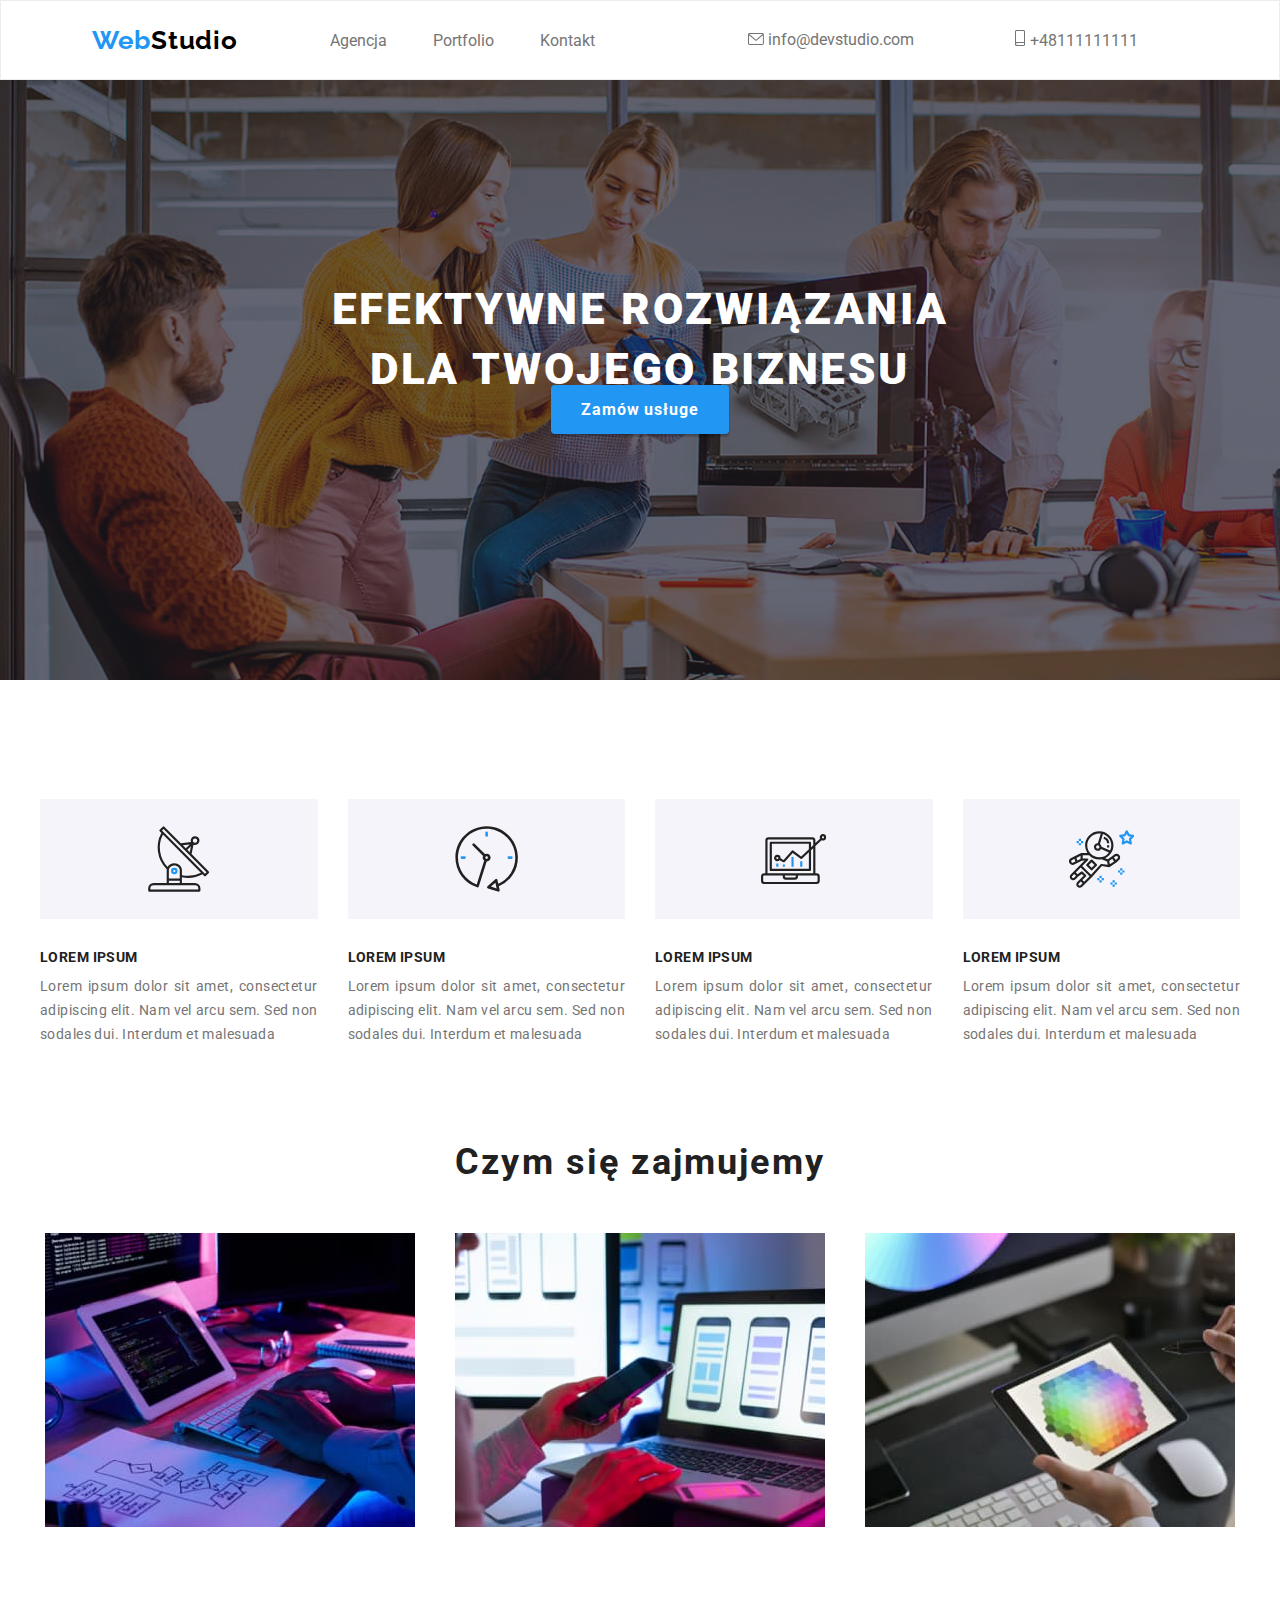
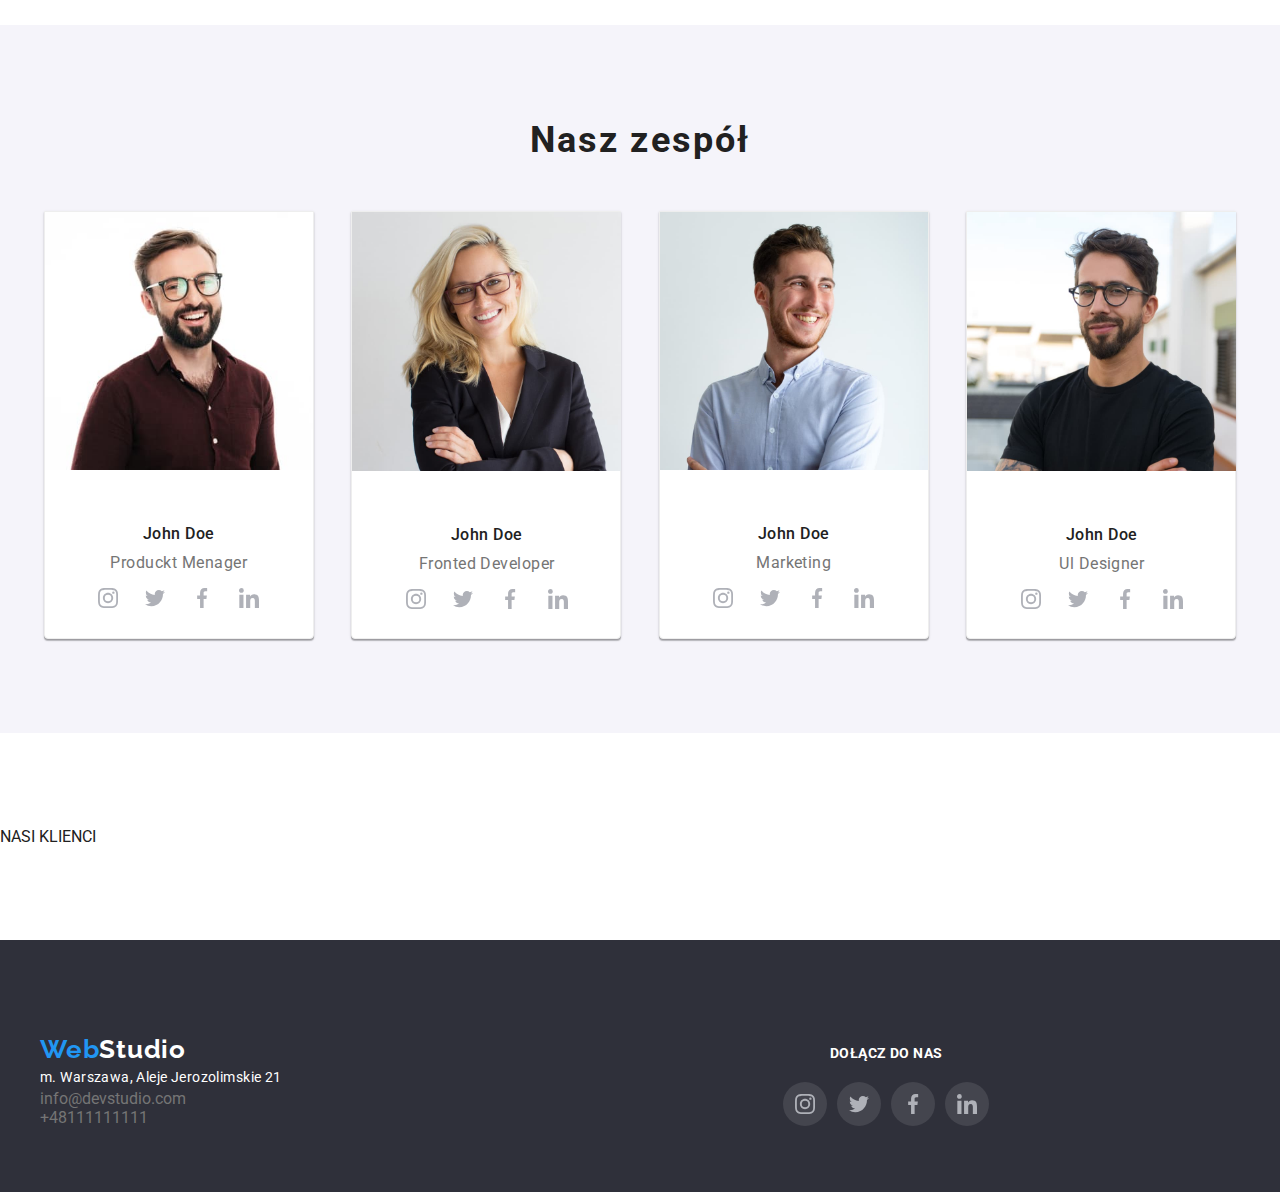
==== index.html @ 0ef8ed98 "change" ====
<!DOCTYPE html>
<html lang="en">
  <head>
    <meta charset="UTF-8" />
    <meta http-equiv="X-UA-Compatible" content="IE=edge" />
    <meta name="viewport" content="width=device-width, initial-scale=1.0" />
    <title>ćwiczenie 1</title>
    <link rel="preconnect" href="https://fonts.googleapis.com" />
    <link rel="preconnect" href="https://fonts.gstatic.com" crossorigin />
    <link
      href="https://fonts.googleapis.com/css2?family=Raleway:wght@700&family=Roboto:ital,wght@0,400;0,500;0,900;1,700&display=swap"
      rel="stylesheet"
    />
    <link
      rel="stylesheet"
      href="https://cdnjs.cloudflare.com/ajax/libs/modern-normalize/1.1.0/modern-normalize.min.css"
      integrity="sha512-wpPYUAdjBVSE4KJnH1VR1HeZfpl1ub8YT/NKx4PuQ5NmX2tKuGu6U/JRp5y+Y8XG2tV+wKQpNHVUX03MfMFn9Q=="
      crossorigin="anonymous"
      referrerpolicy="no-referrer"
    />
    <link rel="stylesheet" type="text/css" href="./css/styles.css" />
  </head>

  <body>
    <div class="page-header-line">
      <header class="header container">
        <div class="aligin-items-center">
          <a class="Webstudio" href="./index.html"
            ><span class="blue">Web</span><span class="black">Studio</span></a
          >

          <nav class="navbar">
            <ul class="navbar__items">
              <li class="navbar__item list-element">
                <a class="link" href="./index.html">Agencja</a>
              </li>

              <li class="navbar__item list-element">
                <a class="link" href="./portfolio.html">Portfolio</a>
              </li>

              <li class="navbar__item list-element">
                <a class="link" href="./index.html">Kontakt</a>
              </li>
            </ul>
          </nav>
        </div>
        <ul class="contacts">
          <li class="contact__item list-element">
            <a class="link" href="mailto:info@devstudio"
              ><svg width="16" height="12" fill="#757575">
                <use href="images/icons.svg#icon-envelope"></use>
              </svg>
              info@devstudio.com</a
            >
          </li>
          <li class="contact__item list-element">
            <a class="link" href="tel:+48111111111"
              ><svg width="12" height="16" fill="#757575" top="33">
                <use href="images/icons.svg#icon-smartphone"></use>
              </svg>
              +48111111111</a
            >
          </li>
        </ul>
      </header>
    </div>
    <main>
      <section class="section-baner">
        <div class="container">
          <h1 class="effective">
            EFEKTYWNE ROZWIĄZANIA <br />DLA TWOJEGO BIZNESU
          </h1>
          <buttton class="button" type="button">Zamów usługe</buttton>
        </div>
      </section>

      <section class="section-lorem">
        <div class="container">
          <ul class="menu">
            <li class="item list-element">
              <div class="box-icon-lorem">
                <svg class="box-icon-lorem" width="65.32" height="70">
                  <use href="images/icons.svg#icon-antenna"></use>
                </svg>
              </div>
              <div class="box-text-lorem-title">
                <h3 class="title-four">LOREM IPSUM</h3>
              </div>
              <div class="box-text-lorem">
                <p class="title-five">
                  Lorem ipsum dolor sit amet, consectetur adipiscing elit. Nam
                  vel arcu sem. Sed non sodales dui. Interdum et malesuada
                </p>
              </div>
            </li>

            <li class="item list-element">
              <div class="box-icon-lorem">
                <svg class="box-icon-lorem" width="65.32" height="70">
                  <use href="images/icons.svg#icon-clock"></use>
                </svg>
              </div>
              <div class="box-text-lorem-title">
                <h3 class="title-four">LOREM IPSUM</h3>
              </div>
              <div class="box-text-lorem">
                <p class="title-five">
                  Lorem ipsum dolor sit amet, consectetur adipiscing elit. Nam
                  vel arcu sem. Sed non sodales dui. Interdum et malesuada
                </p>
              </div>
            </li>

            <li class="item list-element">
              <div class="box-icon-lorem">
                <svg class="box-icon-lorem" width="65.32" height="70">
                  <use href="images/icons.svg#icon-diagram"></use>
                </svg>
              </div>
              <div class="box-text-lorem-title">
                <h3 class="title-four">LOREM IPSUM</h3>
              </div>
              <div class="box-text-lorem">
                <p class="title-five">
                  Lorem ipsum dolor sit amet, consectetur adipiscing elit. Nam
                  vel arcu sem. Sed non sodales dui. Interdum et malesuada
                </p>
              </div>
            </li>

            <li class="item list-element">
              <div class="box-icon-lorem">
                <svg class="box-icon-lorem" width="65.32" height="70">
                  <use href="images/icons.svg#icon-astronaut"></use>
                </svg>
              </div>
              <div class="box-text-lorem-title">
                <h3 class="title-four">LOREM IPSUM</h3>
              </div>
              <div class="box-text-lorem">
                <p class="title-five">
                  Lorem ipsum dolor sit amet, consectetur adipiscing elit. Nam
                  vel arcu sem. Sed non sodales dui. Interdum et malesuada
                </p>
              </div>
            </li>
          </ul>
        </div>
      </section>
      <div class="container">
        <section class="section">
          <h2 class="title-one"><a class="center">Czym się zajmujemy</a></h2>
          <ul class="menu">
            <div>
              <li class="item list-element">
                <img
                  alt="this picture contains a man working on computer"
                  width="370"
                  heigh="294"
                  src="images/photo7.jpg"
                />
              </li>
            </div>

            <div>
              <li class="item list-element">
                <img
                  alt="Working on computer and call"
                  width="370"
                  heigh="294"
                  src="images/photo1.jpg"
                />
              </li>
            </div>

            <div>
              <li class="item list-element">
                <img
                  alt="Working on computer 2"
                  width="370"
                  heigh="294"
                  src="images/photo2.jpg"
                />
              </li>
            </div>
          </ul>
        </section>
      </div>

      <div class="section-team">
        <div class="container">
          <h2 class="title-one">Nasz zespół</h2>

          <ul class="menu">
            <div class="box-team">
              <li class="list-element">
                <img
                  alt="John Dee"
                  width="268"
                  heigh="260"
                  src="images/photo3.jpg"
                />
                <div class="text-padding">
                  <p class="title-six">John Doe</p>
                  <p class="title-seven">Produckt Menager</p>
                </div>

                <div class="icons-social-media-our-tem">
                  <svg width="20" height="20">
                    <use href="images/icons.svg#icon-instagram"></use>
                  </svg>
                  <svg width="20" height="20">
                    <use href="images/icons.svg#icon-twitter"></use>
                  </svg>
                  <svg width="20" height="20">
                    <use href="images/icons.svg#icon-facebook"></use>
                  </svg>
                  <svg width="20" height="20">
                    <use href="images/icons.svg#icon-in"></use>
                  </svg>
                </div>
              </li>
            </div>

            <div class="box-team">
              <li class="list-element">
                <img
                  alt="John Dee 2"
                  width="269"
                  heigh="260"
                  src="images/photo4.jpg"
                />
                <div class="text-padding">
                  <p class="title-six">John Doe</p>
                  <p class="title-seven">Fronted Developer</p>
                </div>
                <div class="icons-social-media-our-tem">
                  <svg width="20" height="20">
                    <use href="images/icons.svg#icon-instagram"></use>
                  </svg>
                  <svg width="20" height="20">
                    <use href="images/icons.svg#icon-twitter"></use>
                  </svg>
                  <svg width="20" height="20">
                    <use href="images/icons.svg#icon-facebook"></use>
                  </svg>
                  <svg width="20" height="20">
                    <use href="images/icons.svg#icon-in"></use>
                  </svg>
                </div>
              </li>
            </div>
            <div class="box-team">
              <li class="list-element">
                <img
                  alt="John Dee 3"
                  width="268"
                  heigh="260"
                  src="images/photo5.jpg"
                />
                <div class="text-padding">
                  <p class="title-six">John Doe</p>
                  <p class="title-seven">Marketing</p>
                </div>
                <div class="icons-social-media-our-tem">
                  <svg width="20" height="20">
                    <use href="images/icons.svg#icon-instagram"></use>
                  </svg>
                  <svg width="20" height="20">
                    <use href="images/icons.svg#icon-twitter"></use>
                  </svg>
                  <svg width="20" height="20">
                    <use href="images/icons.svg#icon-facebook"></use>
                  </svg>
                  <svg width="20" height="20">
                    <use href="images/icons.svg#icon-in"></use>
                  </svg>
                </div>
              </li>
            </div>
            <div class="box-team">
              <li class="list-element">
                <img
                  alt="John Dee 4"
                  width="269"
                  heigh="260"
                  src="images/photo6.jpg"
                />
                <div class="text-padding">
                  <p class="title-six">John Doe</p>
                  <p class="title-seven">Ul Designer</p>
                </div>
                <div class="icons-social-media-our-tem">
                  <svg width="20" height="20">
                    <use href="images/icons.svg#icon-instagram"></use>
                  </svg>
                  <svg width="20" height="20">
                    <use href="images/icons.svg#icon-twitter"></use>
                  </svg>
                  <svg width="20" height="20">
                    <use href="images/icons.svg#icon-facebook"></use>
                  </svg>
                  <svg width="20" height="20">
                    <use href="images/icons.svg#icon-in"></use>
                  </svg>
                </div>
              </li>
            </div>
          </ul>
        </div>
      </div>

      <section class="section-costumers">
        <p>NASI KLIENCI</p>
      </section>
    </main>
    <div class="foter">
      <div class="container">
        <footer class="flexbox-footer">
          <div class="footer-part-one">
            <ul class="footer-contact">
              <li class="list-element">
                <a class="Webstudio" class="link" href="./index.html"
                  ><span class="blue">Web</span
                  ><span class="white">Studio</span></a
                >
              </li>
              <li class="list-element">
                <address class="adress-text">
                  m. Warszawa, Aleje Jerozolimskie 21
                </address>
              </li>

              <li class="list-element">
                <a class="link" href="mailto:info@devstudio"
                  >info@devstudio.com</a
                >
              </li>

              <li class="list-element">
                <a class="link" href="tel:+48111111111">+48111111111</a>
              </li>
            </ul>
          </div>

          <div class="footer-part-two">
            <p class="title-four white">DOŁĄCZ DO NAS</p>

            <ul class="icon-items">
              <li class="icon-items">
                <a class="icon-bacground"
                  ><svg width="20" height="20">
                    <use href="./images/icons.svg#icon-instagram"></use>
                  </svg>
                </a>
              </li>

              <li class="icon-items">
                <a class="icon-bacground"
                  ><svg width="20" height="20">
                    <use href="./images/icons.svg#icon-twitter"></use>
                  </svg>
                </a>
              </li>

              <li class="icon-items">
                <a class="icon-bacground icon"
                  ><svg width="20" height="20">
                    <use href="./images/icons.svg#icon-facebook"></use>
                  </svg>
                </a>
              </li>

              <li class="icon-items">
                <a class="icon-bacground"
                  ><svg width="20" height="20" fill="#FFFFFF">
                    <use href="./images/icons.svg#icon-in"></use>
                  </svg>
                </a>
              </li>
            </ul>
          </div>
        </footer>
      </div>
    </div>
  </body>
</html>
---- css/styles.css ----
* {
  margin: 0;
  padding: 0;
  box-sizing: border-box;
}

body {
  font-family: "Roboto", sans-serif;
  color: #212121;
}

.header {
  display: flex;
  justify-content: space-between;
  align-items: center;
  max-height: 100%;
  max-width: 100%;
  margin: 24px auto;
}

.title-one {
  font-family: Roboto;
  font-size: 36px;
  font-weight: 700;
  line-height: 1, 17;
  letter-spacing: 0.06em;
  text-align: center;
  padding-bottom: 50px;
}
.title-two {
  font-family: Roboto;
  font-size: 16px;
  line-height: 1, 87;
  letter-spacing: 0.03em;
  text-align: left;
  color: #757575;
  margin-left: 24px;
  margin-bottom: 20px;
  margin-top: 4px;
}

.title-four {
  font-family: Roboto;
  font-size: 14px;
  font-weight: 700;
  line-height: 1.17;
  letter-spacing: 0.03em;
  text-align: left;
  display: flex;
}
.title-five {
  font-family: Roboto;
  font-size: 14px;
  font-weight: 400;
  line-height: 1.71;
  letter-spacing: 0.03em;
  text-align: justify;
  color: #757575;
}
.title-six {
  font-family: Roboto;
  font-size: 16px;
  font-weight: 500;
  line-height: 1, 17;
  letter-spacing: 0.03em;
  text-align: center;
  margin-top: 30px;
  margin-bottom: 10px;
}
.title-seven {
  font-family: Roboto;
  font-size: 16px;
  font-weight: 400;
  line-height: 1, 17;
  letter-spacing: 0.03em;
  text-align: center;
  color: #757575;
}

.title-box-portfolio {
  font-family: Roboto;
  font-size: 18px;
  font-weight: 700;
  line-height: 2;
  letter-spacing: 0.06em;
  margin-left: 24px;
  margin-top: 20px;
  color: #212121;
}

.blue {
  color: #2196f3;
}
.black {
  color: #000000;
}

.white {
  color: #ffffff;
}

.link:visited {
  color: #212121;
}
.link:focus,
.link:hover {
  color: #2196f3;
  text-decoration: none;
}

.link {
  text-decoration: none;
  color: #757575;
}

.contact__item .link {
  margin: 0 50px;
}

.button {
  margin: auto;
  background: #2196f3;
  box-shadow: 0px 3px 1px rgba(0, 0, 0, 0.1), 0px 1px 2px rgba(0, 0, 0, 0.08),
    0px 2px 2px rgba(0, 0, 0, 0.12);
  border-radius: 4px;
  font-weight: 700;
  font-size: 16px;
  letter-spacing: 0.06em;
  color: #ffffff;
  cursor: pointer;
  padding: 15px 30px;
  border-style: none;
  text-align: center;
}

.button-two {
  margin: 0 auto;
  background: #f5f4fa;
  border-radius: 4px;
  font-weight: 700;
  font-size: 16px;
  letter-spacing: 0.06em;
  color: #212121;
  cursor: pointer;
  padding: 15px 30px;
  border-style: none;
}
.button-two:hover {
  background-color: #2196f3;
  color: #ffffff;
}

.effective {
  font-family: "Roboto";
  font-style: normal;
  font-weight: 900;
  font-size: 44px;
  line-height: 1.36;
  letter-spacing: 0.06em;
  color: #ffffff;
}

.Webstudio {
  position: static;
  width: 145px;
  height: 31px;
  left: 215px;
  top: 24px;

  font-family: "Raleway";
  font-style: normal;
  font-weight: 700;
  font-size: 26px;
  line-height: 31px;

  text-decoration: none;

  letter-spacing: 0.03em;
}
.container {
  width: 1200px;
  margin: 0 auto;
}

.container-buttons-portfolio {
  width: 1200px;
  margin-top: 100px;
  margin-bottom: 56px;
}
.box {
  box-sizing: border-box;
  width: 370px;
  height: 404px;
  background: #ffffff;
  border: 1px solid #eeeeee;
}

.orderly {
  display: flex;
  justify-content: center;
  flex-wrap: wrap;
  gap: 30px;
}

.box:nth-of-type(3n + 1) {
  margin-left: 30px;
  margin-inline: auto;
}

.box:nth-of-type(3n) {
  margin-right: auto;
}

.box:nth-last-of-type(-n + 3) {
  margin-bottom: auto;
}

.section-baner {
  max-width: 1600px;
  height: 600px;
  margin: 0 auto;
  padding-top: 200px;
  padding-bottom: 94px;
  background: linear-gradient(#2f303a66, #2f303a66),
    url("../images/background-banner.png");
  text-align: center;
}

.section {
  max-width: 1600px;
  margin: 0 auto;
  padding-top: 0px;
  padding-bottom: 94px;
}

.section-lorem {
  max-width: 1200px;
  margin-bottom: 94px;
  margin-top: 94px;
}

* {
  box-sizing: border-box;
  margin: 0;
  padding: 0;
}

.flex-parent {
  display: flex;
  margin: 0 auto;
}

.flex-item {
  padding: 30px;
}

* {
  box-sizing: border-box;
  margin: 0 auto;
  padding: 0;
}
.page-header-line {
  border: 1px solid #ececec;
  height: 80px;
  display: flex;
}

.menu {
  gap: 30px;
  display: flex;
  justify-content: space-evenly;
}

.navbar__links {
  display: flex;
  justify-content: center;
  align-items: center;
}

.navbar__items {
  display: flex;
  margin-left: 93px;
}

.navbar__item:not(:first-child) {
  margin-left: 46px;
}

.menu-portfolio {
  display: flex;
  justify-content: center;
  margin: auto;
  gap: 10px;
  max-width: 700px;
}

.list-element {
  list-style: none;
}

.banner {
  max-width: 1600px;
  background: #2f303a;
  padding-top: 200px;
  padding-bottom: 200px;
  text-align: center;
}

.banner-shadow {
  background-color: #2f303a 40%;
}
.section-team {
  max-width: 1600px;
  margin: 0 auto;
  background: #f5f4fa;
  padding-top: 94px;
  padding-bottom: 94px;
}

.section-costumers {
  max-width: 1600px;
  margin: 0 auto;
  background: white;
  padding-top: 94px;
  padding-bottom: 94px;
}

.box-team {
  box-sizing: border-box;
  position: none;
  width: 270px;
  height: 428px;
  margin-left: 215px;
  margin-top: 186px;
  background: #ffffff;
  border: 1px solid #eeeeee;
  display: inline-flex;
  margin: 0 auto;

  border-bottom-right-radius: 4px;
  border-bottom-left-radius: 4px;
  box-shadow: 0px 1px 3px rgb(0 0 0 / 12%), 0px 1px 1px rgb(0 0 0 / 14%),
    0px 2px 1px rgb(0 0 0 / 20%);
}
.foter {
  max-width: 1600px;
  height: 252px;
  background: #2f303a;
  padding-top: 94px;
  padding-bottom: 94px;
  margin-top: 0 auto;
}

.foter-portfolio {
  max-width: 1600px;
  height: 252px;
  background: #2f303a;
  padding-top: 94px;
  padding-bottom: 94px;
  margin-top: 80px;
}

.adress-text {
  top: 2208px;
  font-family: "Roboto";
  font-style: normal;
  font-weight: 400;
  font-size: 14px;
  line-height: 24px;

  letter-spacing: 0.03em;

  color: #ffffff;
}
.center {
  text-align: center;
}

.contacts {
  display: flex;
}

.aligin-items-center {
  display: flex;
  justify-content: center;
  align-items: center;
}

.text-padding {
  padding-top: 20px;
}

.text-position-one {
  display: flex;
  justify-content: center;
  align-items: center;
}
.contact__item .link {
  margin: 0 31, 5px;
}
.box-icon-lorem {
  background-color: #f5f4fa;
  margin-top: 25px;
  margin-bottom: 25px;
  display: flex;
}

.box-text-lorem-title {
  background-color: white;
  margin-top: 30px;
  border-radius: 4px;
}

.box-text-lorem {
  background-color: white;
  margin-top: 10px;
  border-radius: 4px;
}

.icons-social-media-our-tem {
  margin-top: 16px;
  margin-bottom: 30px;
  display: flex;
  margin-left: 40px;
  margin-right: 40px;
}

.flexbox-footer {
  display: flex;
  align-items: baseline;
}
.footer-part-two {
  display: flex;
  flex-direction: column;
}
.footer-part-one {
  display: flex;
  flex-direction: column;
  margin-left: 0px;
}

.icon-items {
  display: flex;
  justify-content: center;
  align-items: center;
  gap: 10px;
  padding-bottom: 30px;
  padding-top: 10px;
  fill: white;
}

.icon-bacground {
  background: #ffffff1a;
  border-radius: 50%;
  padding: 12px;
  align-items: center;
  justify-content: center;
  display: flex;
}

.icon-bacground:hover {
  background: #2196f3;
}
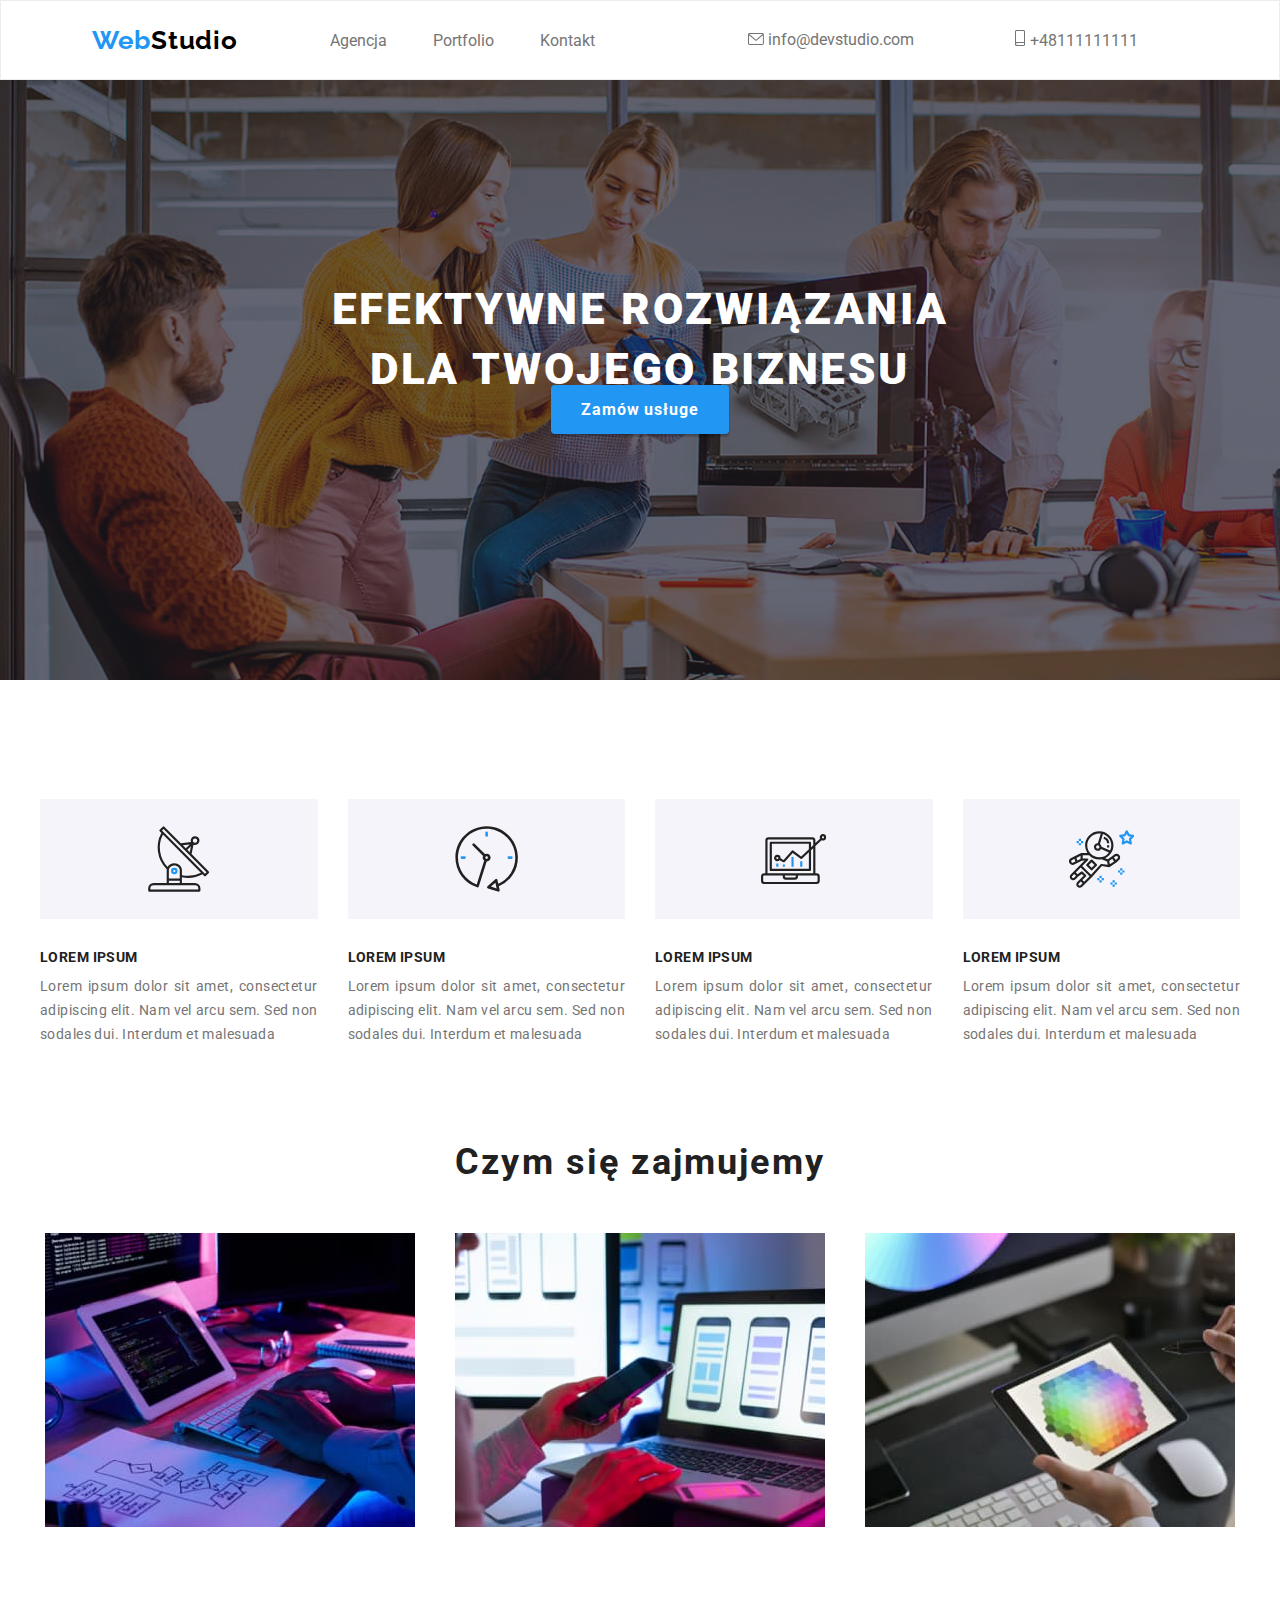
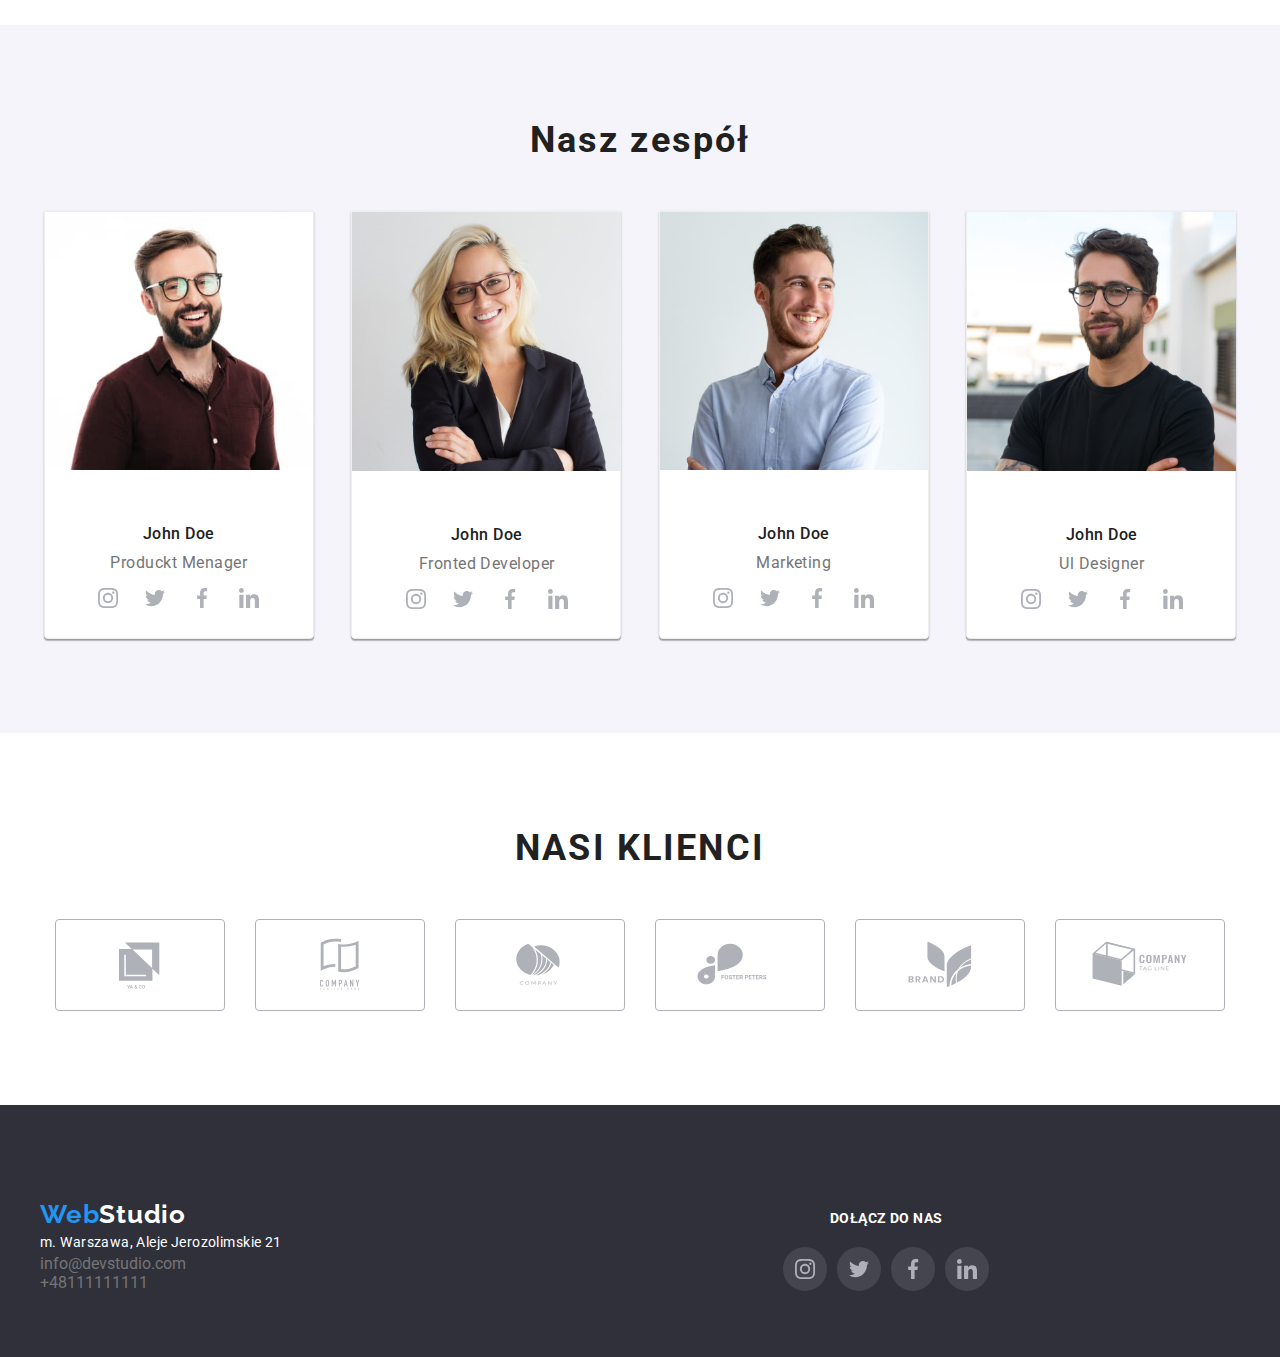
==== commit 4bea20d5: "Change" ====
--- a/index.html
+++ b/index.html
@@ -312,7 +312,29 @@
       </div>
 
       <section class="section-costumers">
-        <p>NASI KLIENCI</p>
+        <p class="title-one">NASI KLIENCI</p>
+        <div class="container">
+          <div class="icons-social-media-our-team">
+            <svg class="box-icon-costumers" width="170" height="92">
+              <use href="images/icons.svg#icon-client-one"></use>
+            </svg>
+            <svg class="box-icon-costumers" width="170" height="92">
+              <use href="images/icons.svg#icon-client-two"></use>
+            </svg>
+            <svg class="box-icon-costumers" width="170" height="92">
+              <use href="images/icons.svg#icon-client-three"></use>
+            </svg>
+            <svg class="box-icon-costumers" width="170" height="92">
+              <use href="images/icons.svg#icon-client-four"></use>
+            </svg>
+            <svg class="box-icon-costumers" width="170" height="92">
+              <use href="images/icons.svg#icon-client-five"></use>
+            </svg>
+            <svg class="box-icon-costumers" width="170" height="92">
+              <use href="images/icons.svg#icon-client-six"></use>
+            </svg>
+          </div>
+        </div>
       </section>
     </main>
     <div class="foter">
@@ -365,7 +387,7 @@
               </li>
 
               <li class="icon-items">
-                <a class="icon-bacground icon"
+                <a class="icon-bacground"
                   ><svg width="20" height="20">
                     <use href="./images/icons.svg#icon-facebook"></use>
                   </svg>
--- a/css/styles.css
+++ b/css/styles.css
@@ -336,7 +336,6 @@
   border: 1px solid #eeeeee;
   display: inline-flex;
   margin: 0 auto;
-
   border-bottom-right-radius: 4px;
   border-bottom-left-radius: 4px;
   box-shadow: 0px 1px 3px rgb(0 0 0 / 12%), 0px 1px 1px rgb(0 0 0 / 14%),
@@ -425,6 +424,10 @@
   margin-right: 40px;
 }
 
+.icons-social-media-our-team {
+  display: flex;
+}
+
 .flexbox-footer {
   display: flex;
   align-items: baseline;
@@ -461,3 +464,17 @@
 .icon-bacground:hover {
   background: #2196f3;
 }
+
+.box-icon-costumers {
+  box-sizing: border-box;
+  background: #ffffff;
+  border: 1px solid #afb1b8;
+  display: flex;
+  align-items: center;
+  justify-content: center;
+  padding: 15px;
+  border-bottom-right-radius: 4px;
+  border-bottom-left-radius: 4px;
+  border-top-right-radius: 4px;
+  border-top-left-radius: 4px;
+}
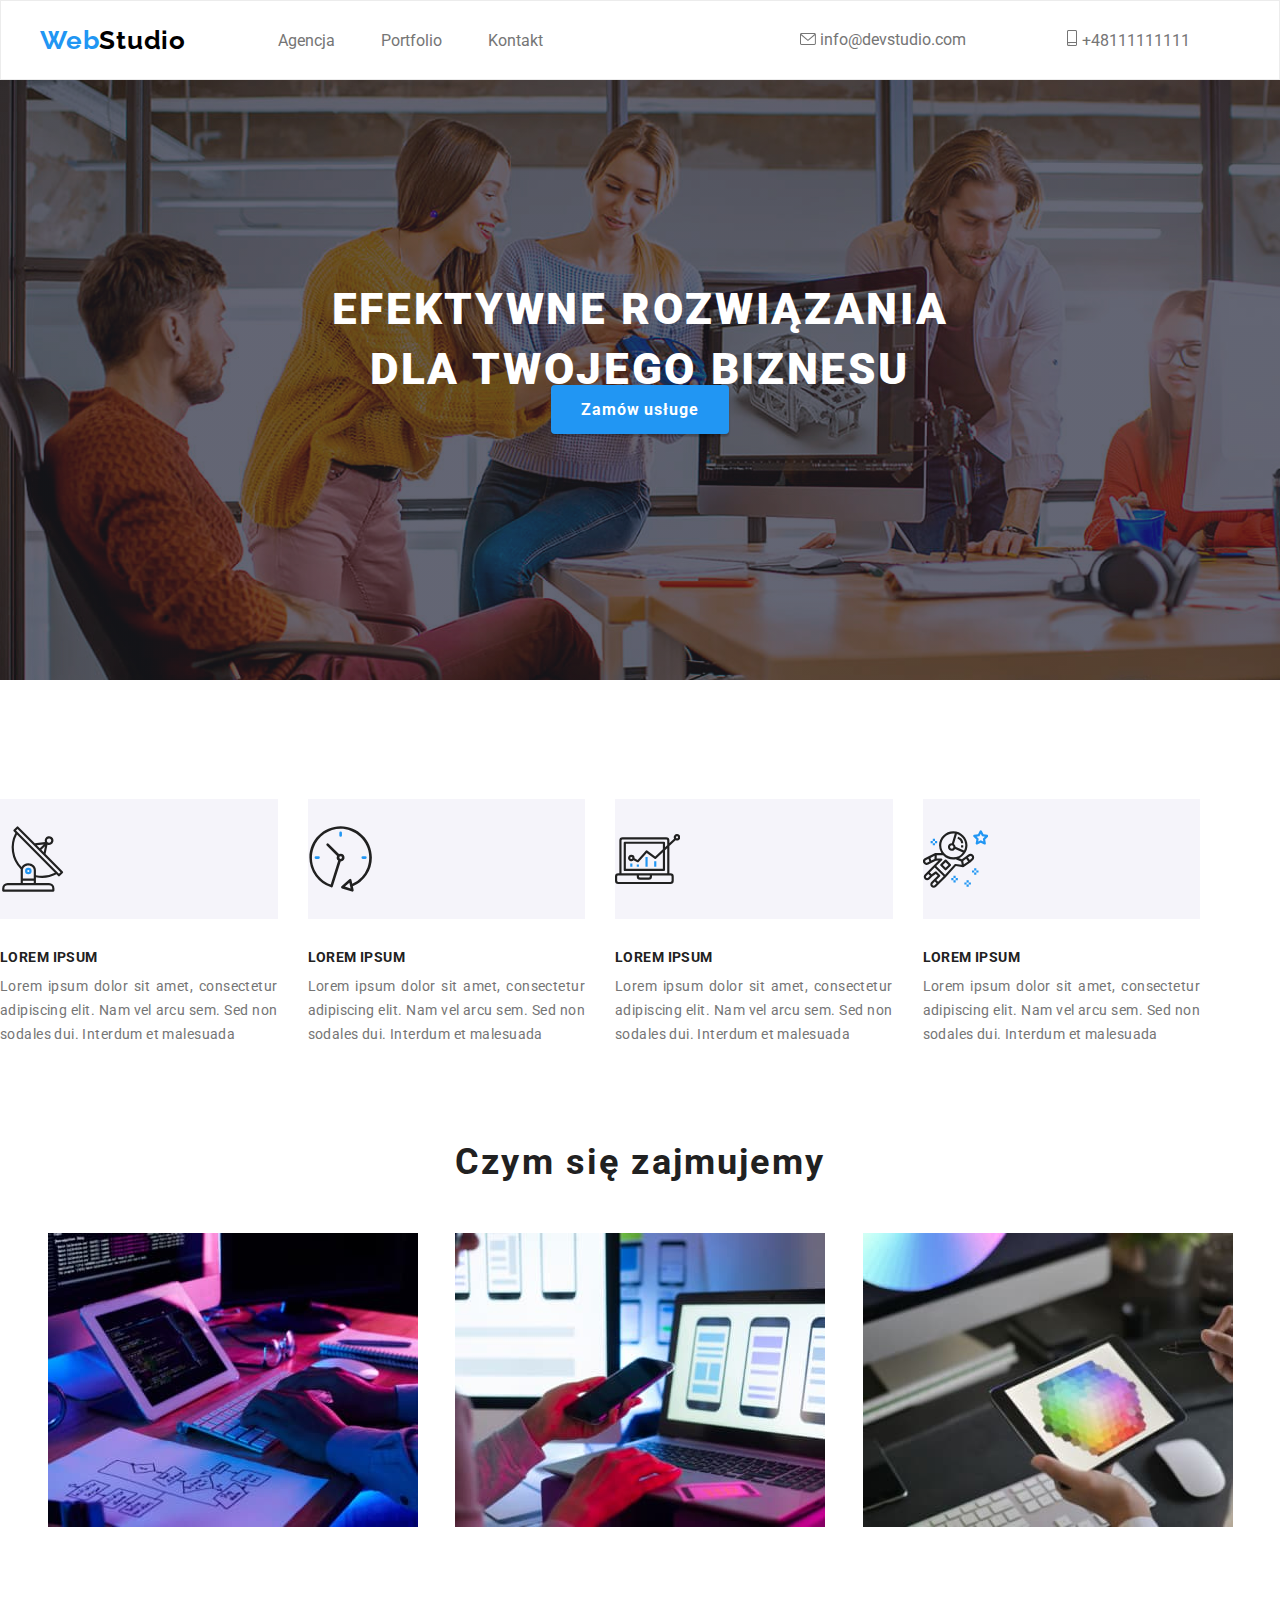
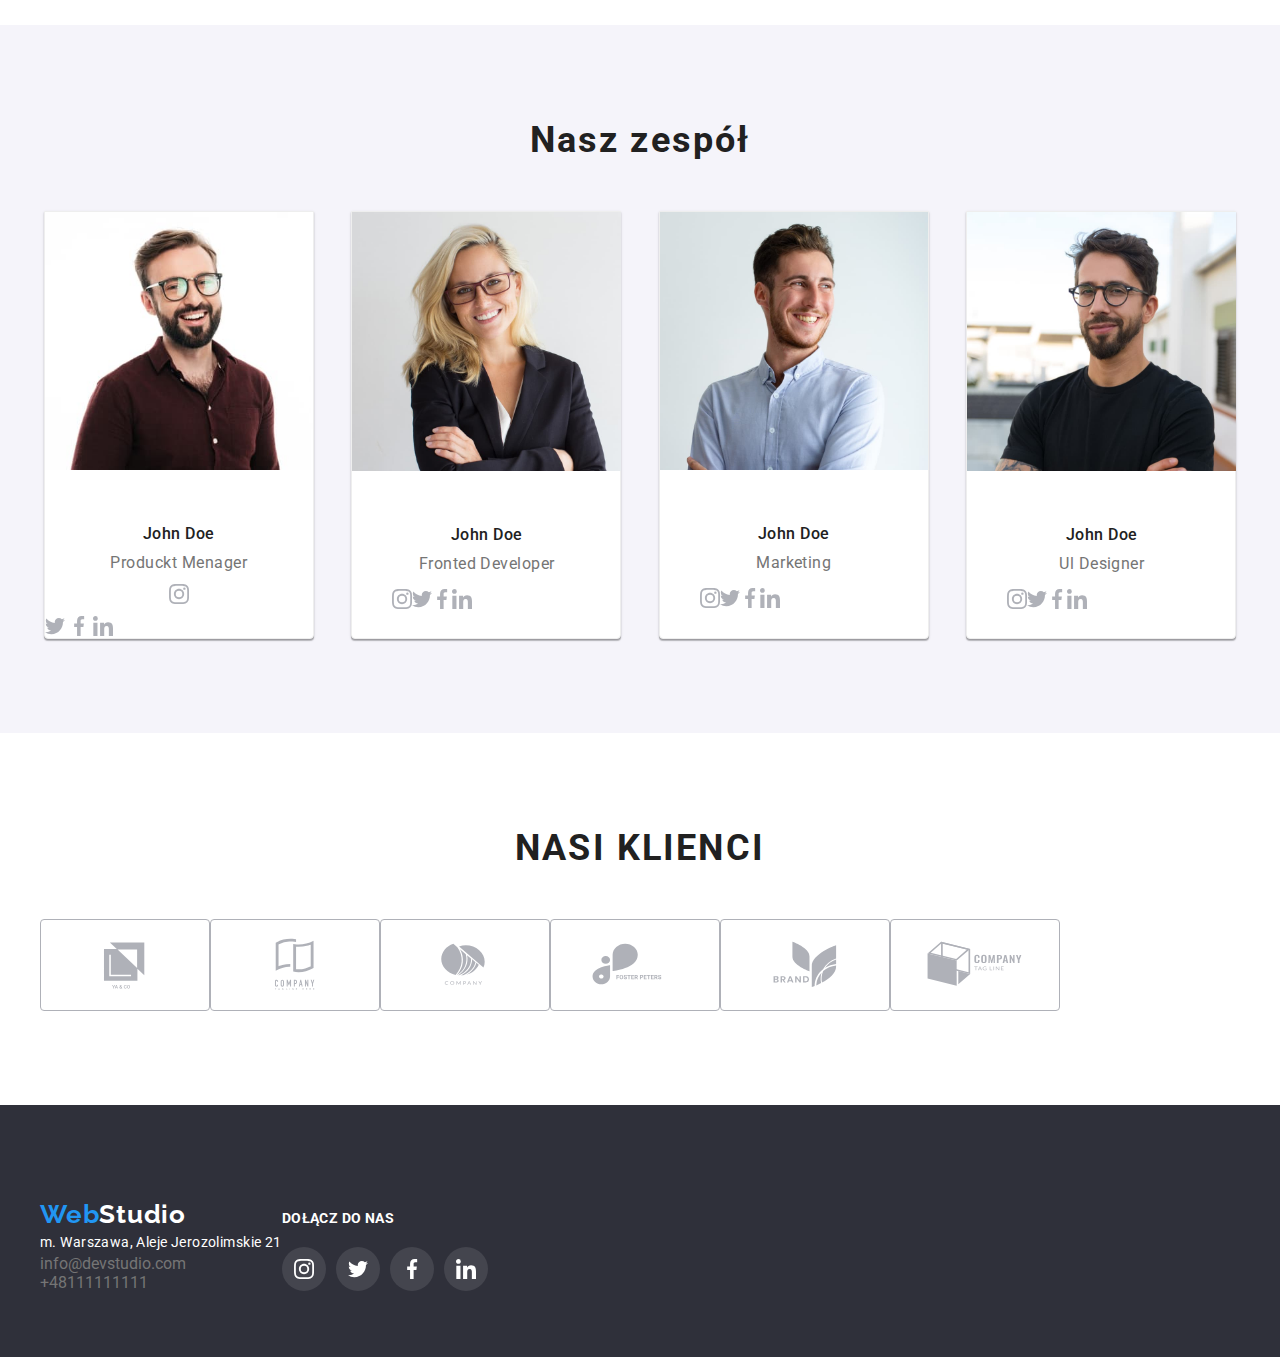
==== commit f6937037: "change" ====
--- a/index.html
+++ b/index.html
@@ -56,7 +56,7 @@
           </li>
           <li class="contact__item list-element">
             <a class="link" href="tel:+48111111111"
-              ><svg width="12" height="16" fill="#757575" top="33">
+              ><svg width="12" height="16" top="33" fill="#757575">
                 <use href="images/icons.svg#icon-smartphone"></use>
               </svg>
               +48111111111</a
@@ -206,17 +206,19 @@
                   <p class="title-seven">Produckt Menager</p>
                 </div>
 
-                <div class="icons-social-media-our-tem">
-                  <svg width="20" height="20">
-                    <use href="images/icons.svg#icon-instagram"></use>
-                  </svg>
-                  <svg width="20" height="20">
+                <div>
+                  <a class="icon-our-team-social">
+                    <svg width="20" height="20" fill="#AFB1B8">
+                      <use href="images/icons.svg#icon-instagram"></use>
+                    </svg>
+                  </a>
+                  <svg width="20" height="20" fill="#AFB1B8">
                     <use href="images/icons.svg#icon-twitter"></use>
                   </svg>
-                  <svg width="20" height="20">
+                  <svg width="20" height="20" fill="#AFB1B8">
                     <use href="images/icons.svg#icon-facebook"></use>
                   </svg>
-                  <svg width="20" height="20">
+                  <svg width="20" height="20" fill="#AFB1B8">
                     <use href="images/icons.svg#icon-in"></use>
                   </svg>
                 </div>
@@ -236,16 +238,16 @@
                   <p class="title-seven">Fronted Developer</p>
                 </div>
                 <div class="icons-social-media-our-tem">
-                  <svg width="20" height="20">
+                  <svg width="20" height="20" fill="#AFB1B8">
                     <use href="images/icons.svg#icon-instagram"></use>
                   </svg>
-                  <svg width="20" height="20">
+                  <svg width="20" height="20" fill="#AFB1B8">
                     <use href="images/icons.svg#icon-twitter"></use>
                   </svg>
-                  <svg width="20" height="20">
+                  <svg width="20" height="20" fill="#AFB1B8">
                     <use href="images/icons.svg#icon-facebook"></use>
                   </svg>
-                  <svg width="20" height="20">
+                  <svg width="20" height="20" fill="#AFB1B8">
                     <use href="images/icons.svg#icon-in"></use>
                   </svg>
                 </div>
@@ -264,16 +266,16 @@
                   <p class="title-seven">Marketing</p>
                 </div>
                 <div class="icons-social-media-our-tem">
-                  <svg width="20" height="20">
+                  <svg width="20" height="20" fill="#AFB1B8">
                     <use href="images/icons.svg#icon-instagram"></use>
                   </svg>
-                  <svg width="20" height="20">
+                  <svg width="20" height="20" fill="#AFB1B8">
                     <use href="images/icons.svg#icon-twitter"></use>
                   </svg>
-                  <svg width="20" height="20">
+                  <svg width="20" height="20" fill="#AFB1B8">
                     <use href="images/icons.svg#icon-facebook"></use>
                   </svg>
-                  <svg width="20" height="20">
+                  <svg width="20" height="20" fill="#AFB1B8">
                     <use href="images/icons.svg#icon-in"></use>
                   </svg>
                 </div>
@@ -292,16 +294,16 @@
                   <p class="title-seven">Ul Designer</p>
                 </div>
                 <div class="icons-social-media-our-tem">
-                  <svg width="20" height="20">
+                  <svg width="20" height="20" fill="#AFB1B8">
                     <use href="images/icons.svg#icon-instagram"></use>
                   </svg>
-                  <svg width="20" height="20">
+                  <svg width="20" height="20" fill="#AFB1B8">
                     <use href="images/icons.svg#icon-twitter"></use>
                   </svg>
-                  <svg width="20" height="20">
+                  <svg width="20" height="20" fill="#AFB1B8">
                     <use href="images/icons.svg#icon-facebook"></use>
                   </svg>
-                  <svg width="20" height="20">
+                  <svg width="20" height="20" fill="#AFB1B8">
                     <use href="images/icons.svg#icon-in"></use>
                   </svg>
                 </div>
@@ -315,22 +317,52 @@
         <p class="title-one">NASI KLIENCI</p>
         <div class="container">
           <div class="icons-social-media-our-team">
-            <svg class="box-icon-costumers" width="170" height="92">
+            <svg
+              class="box-icon-costumers"
+              width="170"
+              height="92"
+              fill="#AFB1B8"
+            >
               <use href="images/icons.svg#icon-client-one"></use>
             </svg>
-            <svg class="box-icon-costumers" width="170" height="92">
+            <svg
+              class="box-icon-costumers"
+              width="170"
+              height="92"
+              fill="#AFB1B8"
+            >
               <use href="images/icons.svg#icon-client-two"></use>
             </svg>
-            <svg class="box-icon-costumers" width="170" height="92">
+            <svg
+              class="box-icon-costumers"
+              width="170"
+              height="92"
+              fill="#AFB1B8"
+            >
               <use href="images/icons.svg#icon-client-three"></use>
             </svg>
-            <svg class="box-icon-costumers" width="170" height="92">
+            <svg
+              class="box-icon-costumers"
+              width="170"
+              height="92"
+              fill="#AFB1B8"
+            >
               <use href="images/icons.svg#icon-client-four"></use>
             </svg>
-            <svg class="box-icon-costumers" width="170" height="92">
+            <svg
+              class="box-icon-costumers"
+              width="170"
+              height="92"
+              fill="#AFB1B8"
+            >
               <use href="images/icons.svg#icon-client-five"></use>
             </svg>
-            <svg class="box-icon-costumers" width="170" height="92">
+            <svg
+              class="box-icon-costumers"
+              width="170"
+              height="92"
+              fill="#AFB1B8"
+            >
               <use href="images/icons.svg#icon-client-six"></use>
             </svg>
           </div>
@@ -372,7 +404,7 @@
             <ul class="icon-items">
               <li class="icon-items">
                 <a class="icon-bacground"
-                  ><svg width="20" height="20">
+                  ><svg width="20" height="20" fill="#FFFFFF">
                     <use href="./images/icons.svg#icon-instagram"></use>
                   </svg>
                 </a>
@@ -380,7 +412,7 @@
 
               <li class="icon-items">
                 <a class="icon-bacground"
-                  ><svg width="20" height="20">
+                  ><svg width="20" height="20" fill="#FFFFFF">
                     <use href="./images/icons.svg#icon-twitter"></use>
                   </svg>
                 </a>
@@ -388,7 +420,7 @@
 
               <li class="icon-items">
                 <a class="icon-bacground"
-                  ><svg width="20" height="20">
+                  ><svg width="20" height="20" fill="#FFFFFF">
                     <use href="./images/icons.svg#icon-facebook"></use>
                   </svg>
                 </a>
--- a/css/styles.css
+++ b/css/styles.css
@@ -239,12 +239,6 @@
   margin-top: 94px;
 }
 
-* {
-  box-sizing: border-box;
-  margin: 0;
-  padding: 0;
-}
-
 .flex-parent {
   display: flex;
   margin: 0 auto;
@@ -254,11 +248,6 @@
   padding: 30px;
 }
 
-* {
-  box-sizing: border-box;
-  margin: 0 auto;
-  padding: 0;
-}
 .page-header-line {
   border: 1px solid #ececec;
   height: 80px;
@@ -478,3 +467,24 @@
   border-top-right-radius: 4px;
   border-top-left-radius: 4px;
 }
+
+.box-icon-costumers:hover {
+  fill: #2196f3;
+  border: 1px solid #2196f3;
+}
+
+.icon-our-team-social {
+  background: #ffffff1a;
+  border-radius: 50%;
+  padding: 12px;
+  align-items: center;
+  justify-content: center;
+  display: flex;
+}
+.icon-our-team-social:hover {
+  background: #2196f3;
+  border-radius: 50%;
+  padding: 12px;
+  align-items: center;
+  display: flex;
+}
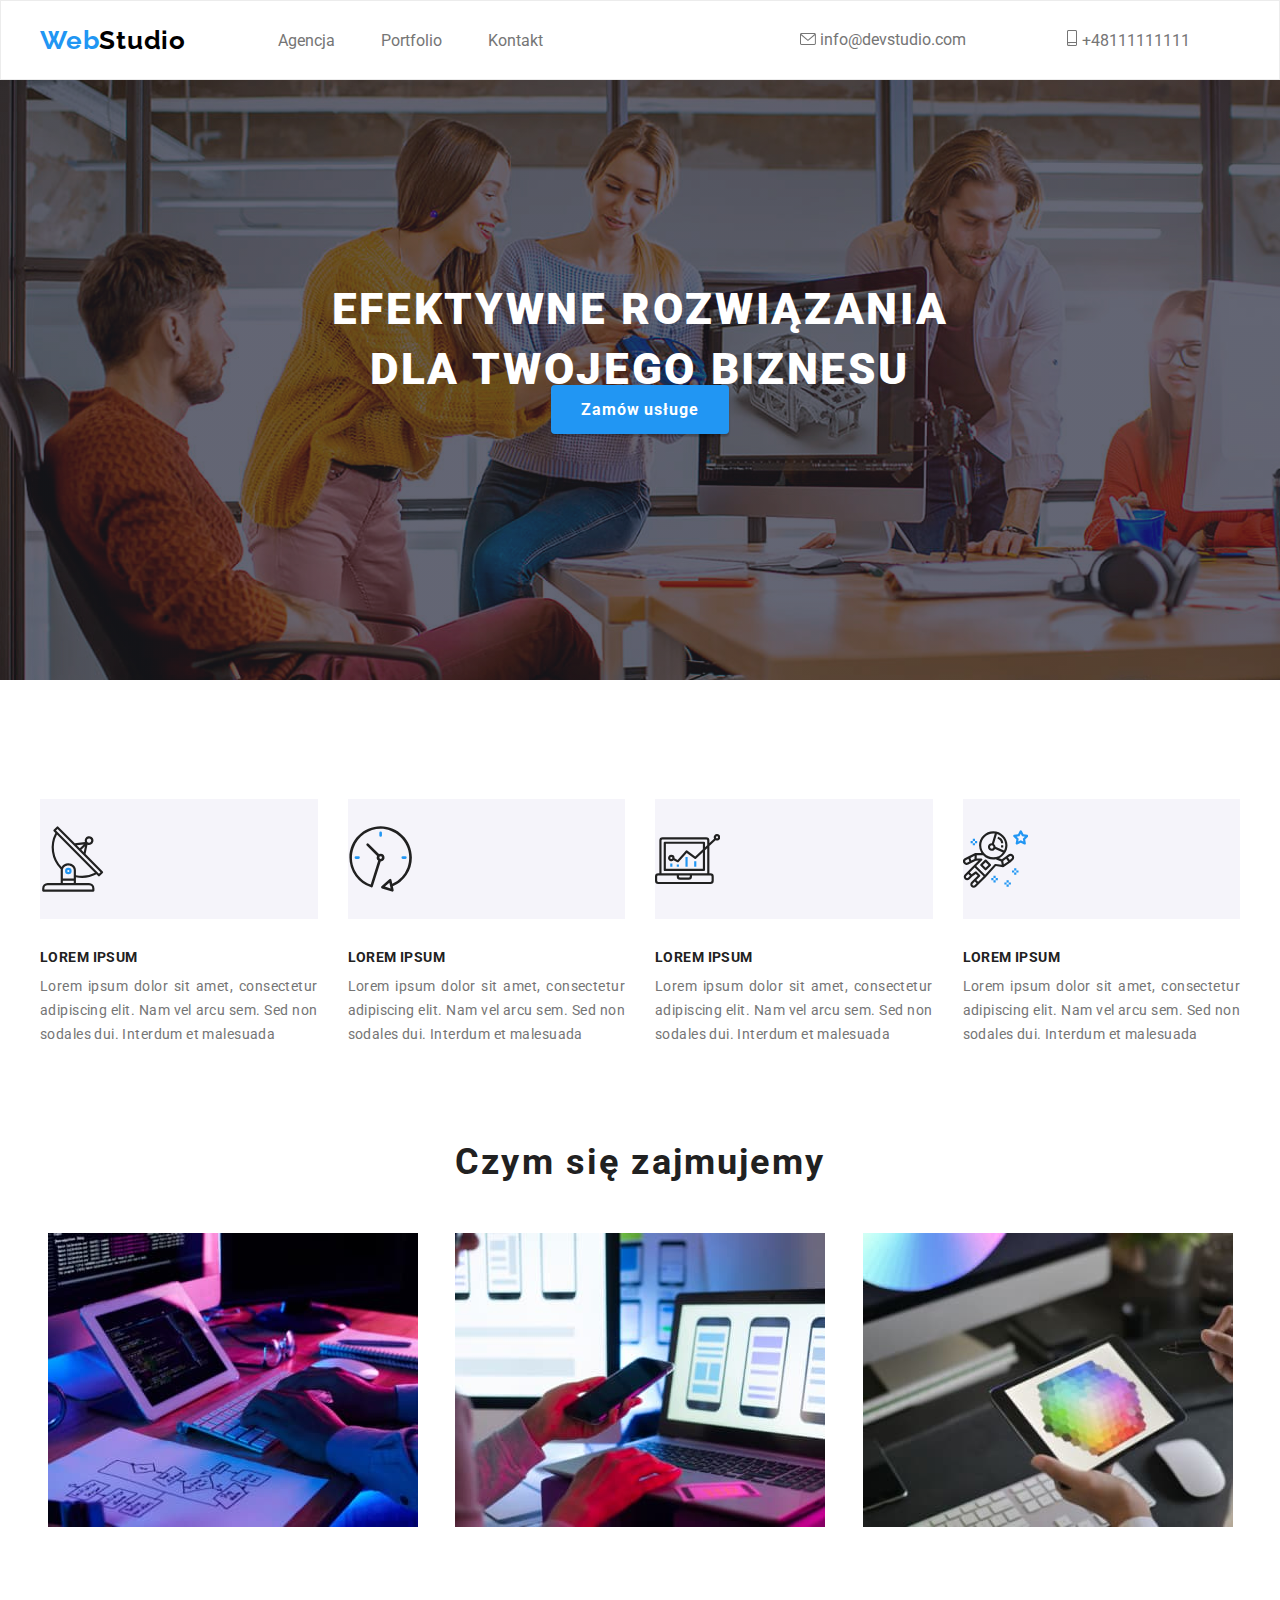
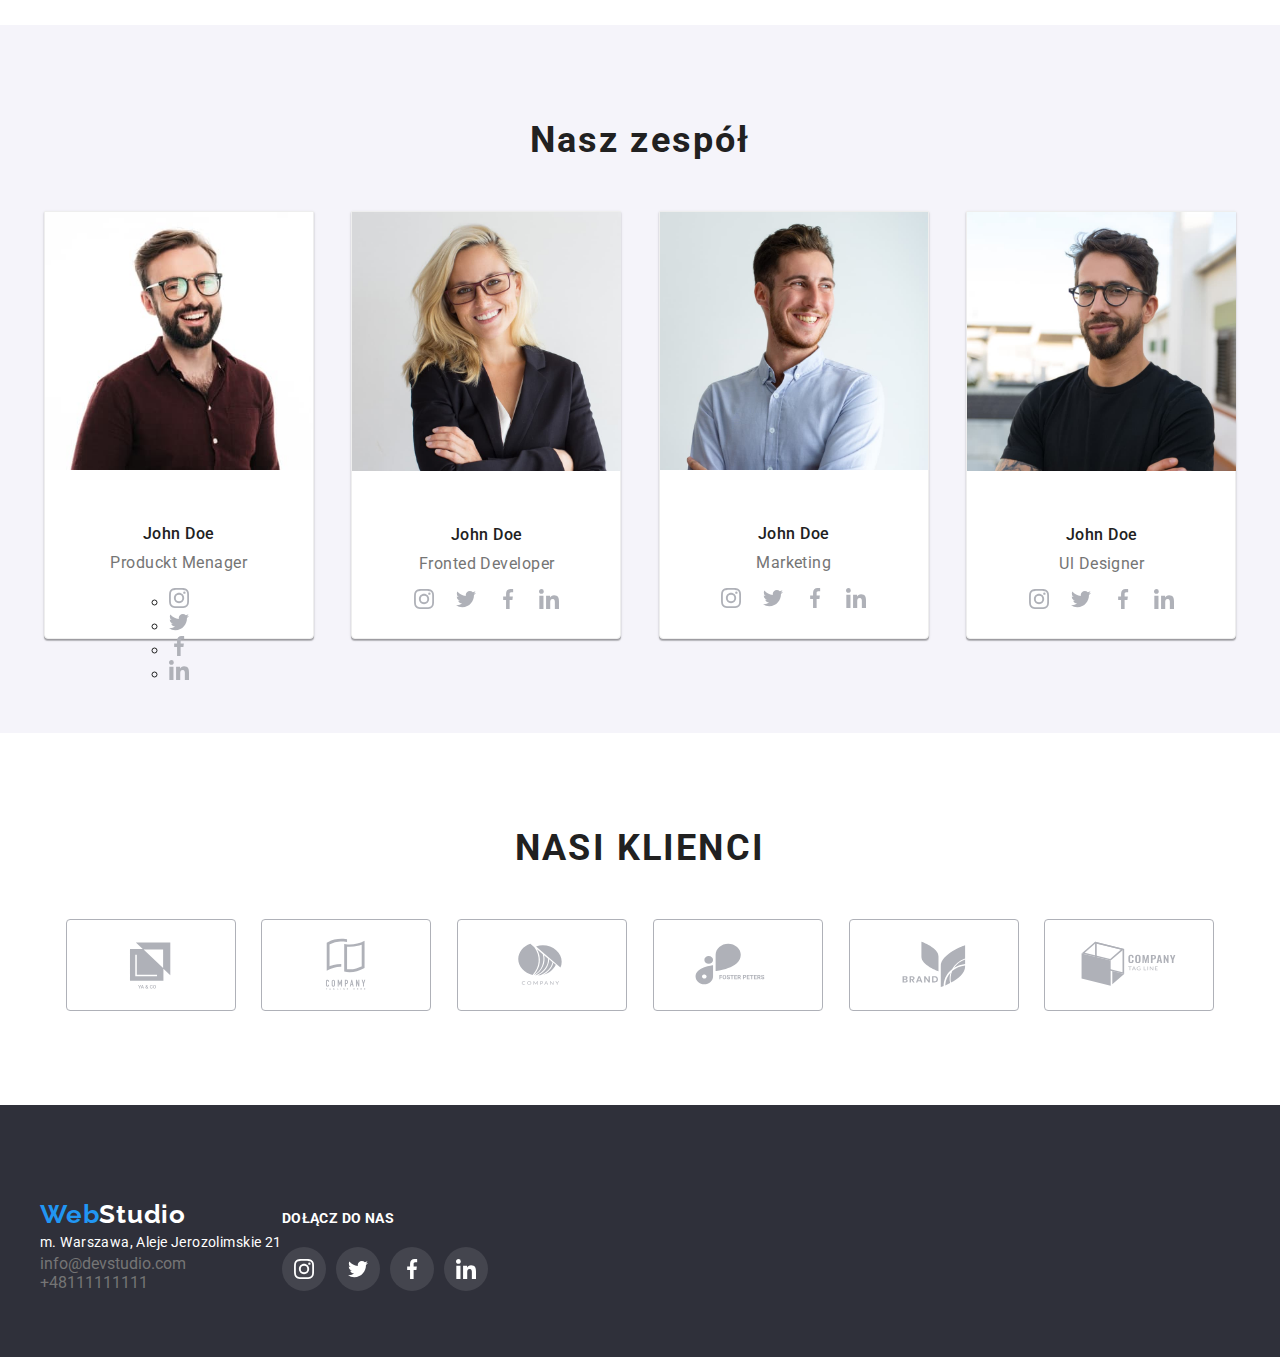
==== commit 4ebad8f7: "change" ====
--- a/index.html
+++ b/index.html
@@ -206,21 +206,31 @@
                   <p class="title-seven">Produckt Menager</p>
                 </div>
 
-                <div>
-                  <a class="icon-our-team-social">
-                    <svg width="20" height="20" fill="#AFB1B8">
-                      <use href="images/icons.svg#icon-instagram"></use>
-                    </svg>
-                  </a>
-                  <svg width="20" height="20" fill="#AFB1B8">
-                    <use href="images/icons.svg#icon-twitter"></use>
-                  </svg>
-                  <svg width="20" height="20" fill="#AFB1B8">
-                    <use href="images/icons.svg#icon-facebook"></use>
-                  </svg>
-                  <svg width="20" height="20" fill="#AFB1B8">
-                    <use href="images/icons.svg#icon-in"></use>
-                  </svg>
+                <div class="icons-social-media-our-tem">
+                  <ul>
+                    <li>
+                      <svg width="20" height="20" fill="#AFB1B8">
+                        <use href="images/icons.svg#icon-instagram"></use>
+                      </svg>
+                    </li>
+                    <li>
+                      <svg width="20" height="20" fill="#AFB1B8">
+                        <use href="images/icons.svg#icon-twitter"></use>
+                      </svg>
+                    </li>
+
+                    <li>
+                      <svg width="20" height="20" fill="#AFB1B8">
+                        <use href="images/icons.svg#icon-facebook"></use>
+                      </svg>
+                    </li>
+
+                    <li>
+                      <svg width="20" height="20" fill="#AFB1B8">
+                        <use href="images/icons.svg#icon-in"></use>
+                      </svg>
+                    </li>
+                  </ul>
                 </div>
               </li>
             </div>
@@ -369,7 +379,7 @@
         </div>
       </section>
     </main>
-    <div class="foter">
+    <div class="footer">
       <div class="container">
         <footer class="flexbox-footer">
           <div class="footer-part-one">
--- a/css/styles.css
+++ b/css/styles.css
@@ -235,8 +235,9 @@
 
 .section-lorem {
   max-width: 1200px;
-  margin-bottom: 94px;
-  margin-top: 94px;
+  margin: auto;
+  padding-bottom: 94px;
+  padding-top: 94px;
 }
 
 .flex-parent {
@@ -330,8 +331,7 @@
   box-shadow: 0px 1px 3px rgb(0 0 0 / 12%), 0px 1px 1px rgb(0 0 0 / 14%),
     0px 2px 1px rgb(0 0 0 / 20%);
 }
-.foter {
-  max-width: 1600px;
+.footer {
   height: 252px;
   background: #2f303a;
   padding-top: 94px;
@@ -340,7 +340,6 @@
 }
 
 .foter-portfolio {
-  max-width: 1600px;
   height: 252px;
   background: #2f303a;
   padding-top: 94px;
@@ -409,12 +408,14 @@
   margin-top: 16px;
   margin-bottom: 30px;
   display: flex;
+  justify-content: space-evenly;
   margin-left: 40px;
   margin-right: 40px;
 }
 
 .icons-social-media-our-team {
   display: flex;
+  justify-content: space-evenly;
 }
 
 .flexbox-footer {
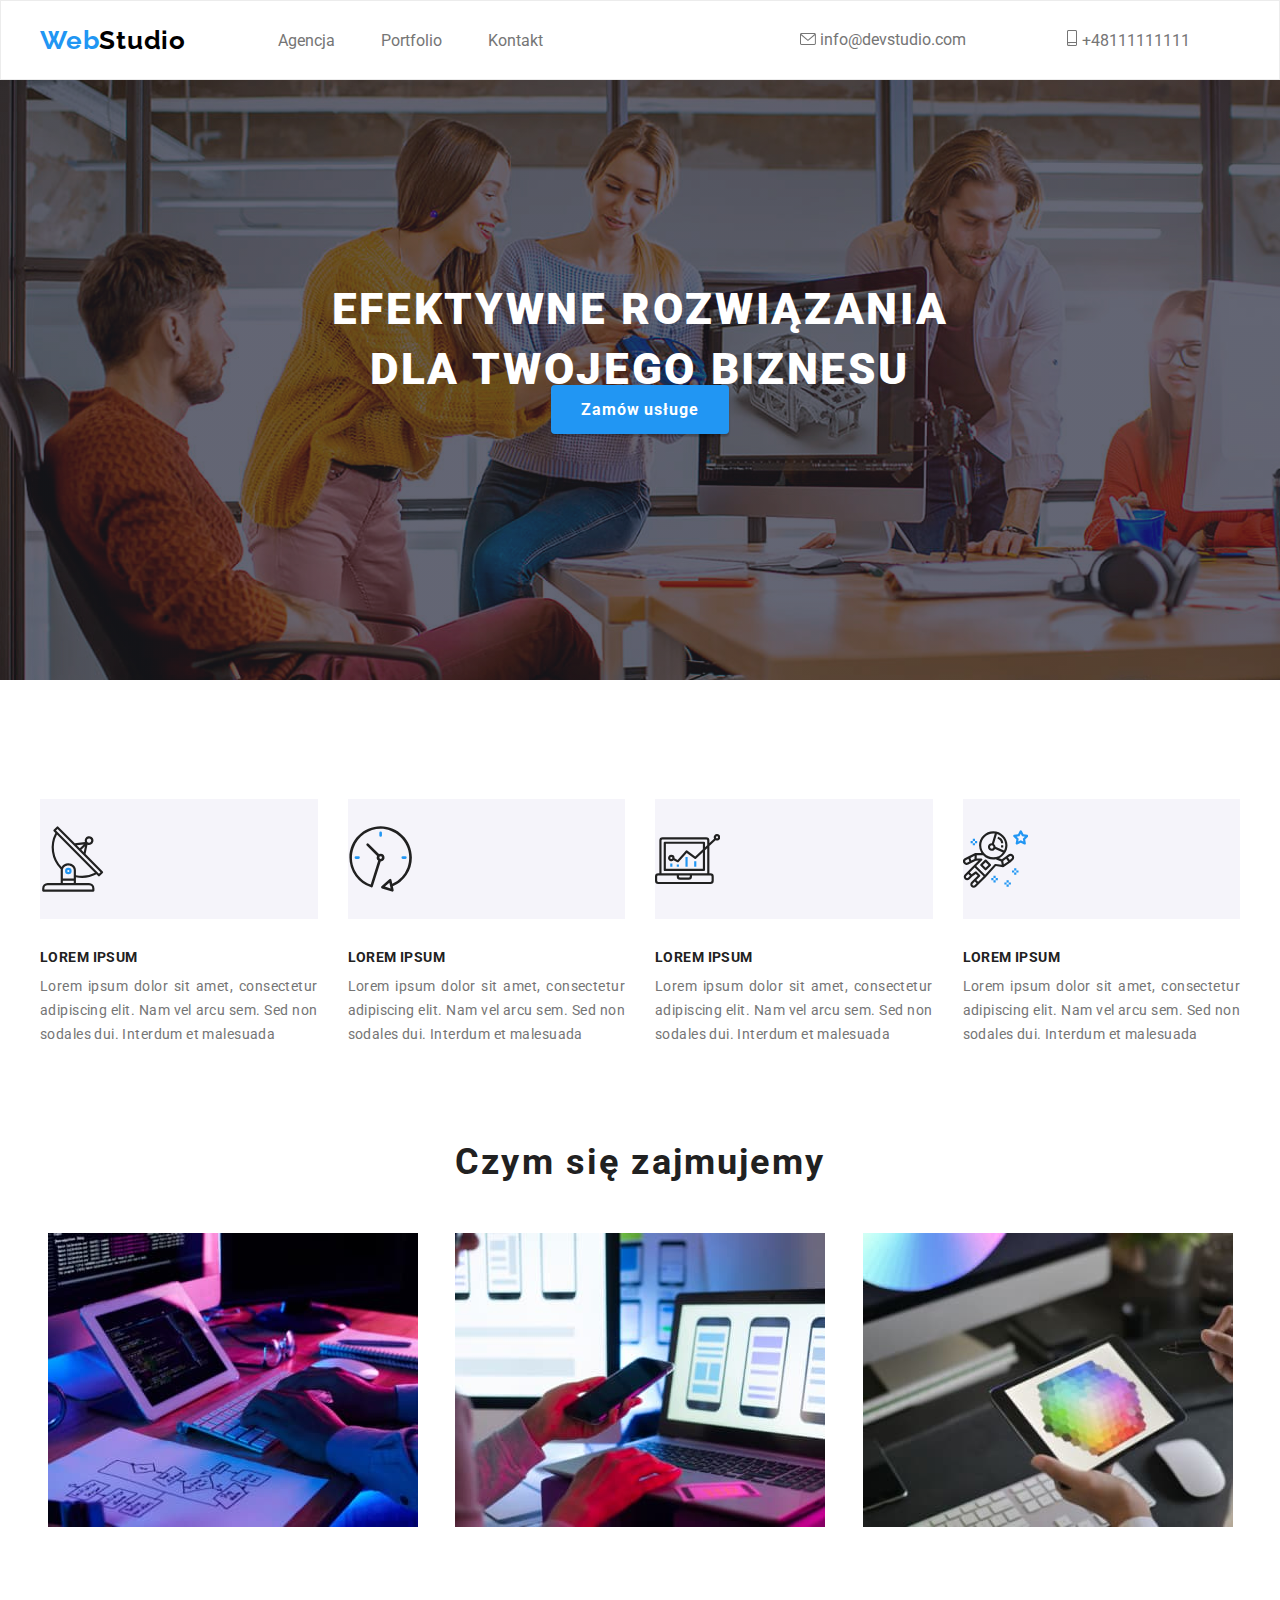
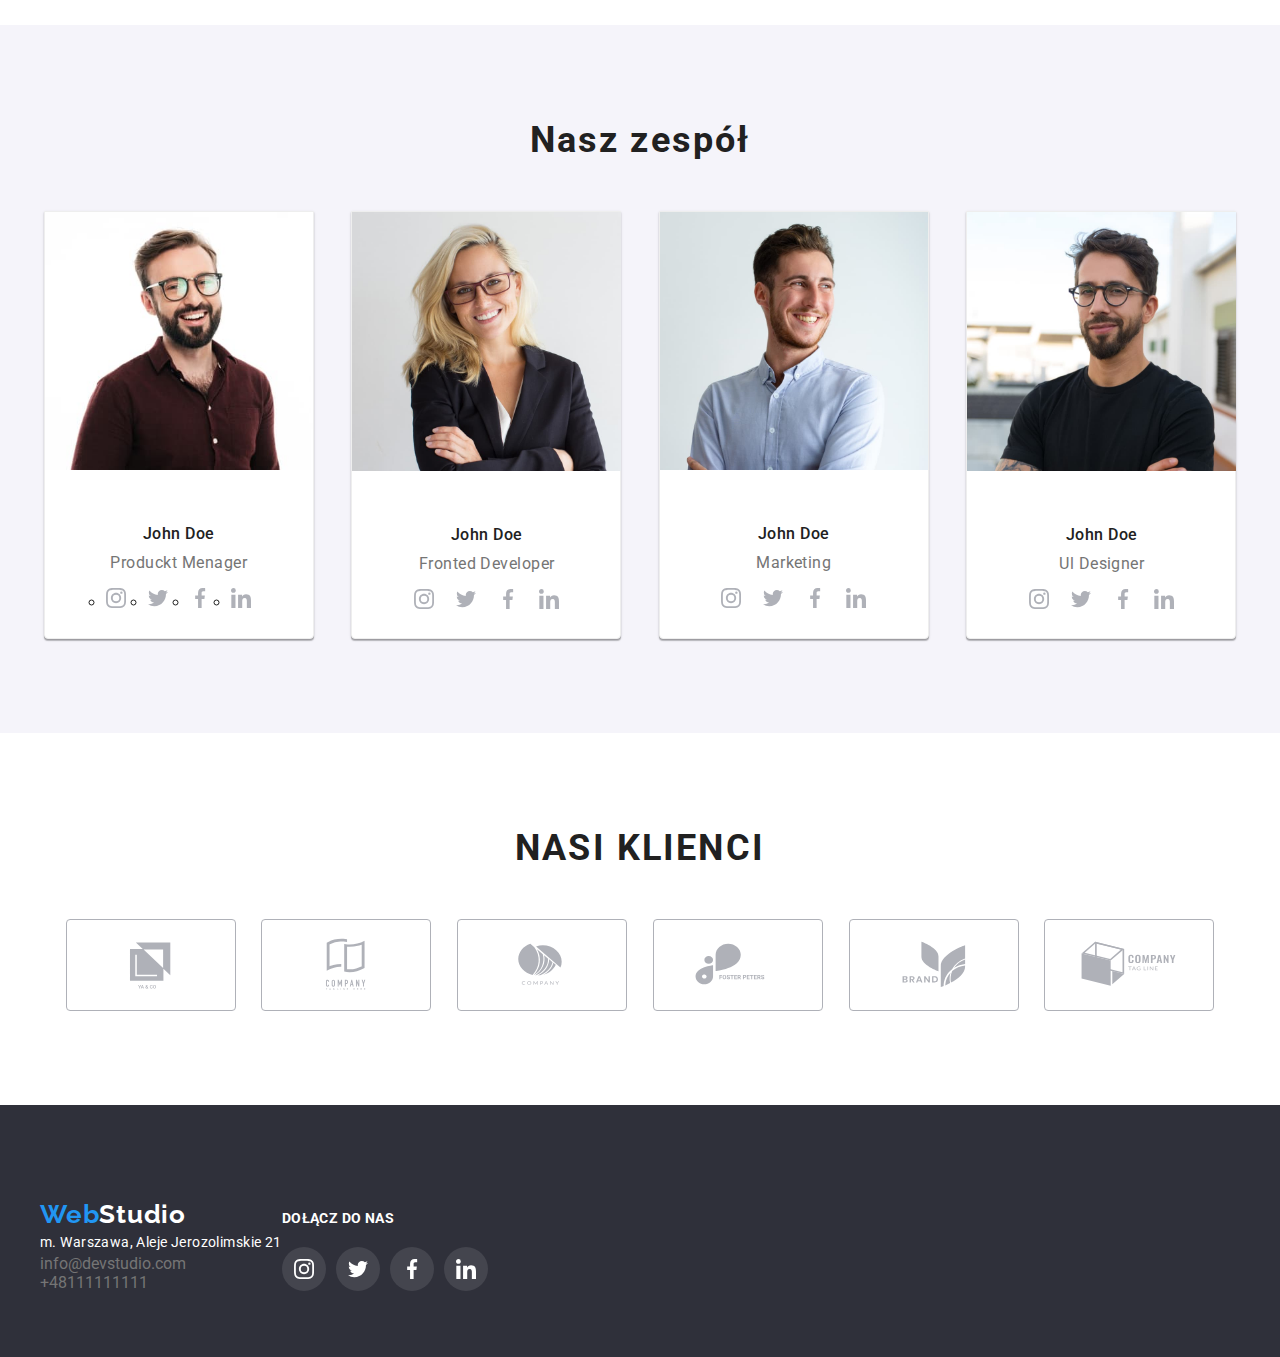
==== commit c763fc6a: "change" ====
--- a/index.html
+++ b/index.html
@@ -206,29 +206,37 @@
                   <p class="title-seven">Produckt Menager</p>
                 </div>
 
-                <div class="icons-social-media-our-tem">
-                  <ul>
+                <div>
+                  <ul class="icons-social-media-our-tem">
                     <li>
-                      <svg width="20" height="20" fill="#AFB1B8">
-                        <use href="images/icons.svg#icon-instagram"></use>
-                      </svg>
+                      <a>
+                        <svg width="20" height="20" fill="#AFB1B8">
+                          <use href="images/icons.svg#icon-instagram"></use>
+                        </svg>
+                      </a>
                     </li>
                     <li>
-                      <svg width="20" height="20" fill="#AFB1B8">
-                        <use href="images/icons.svg#icon-twitter"></use>
-                      </svg>
+                      <a>
+                        <svg width="20" height="20" fill="#AFB1B8">
+                          <use href="images/icons.svg#icon-twitter"></use>
+                        </svg>
+                      </a>
                     </li>
 
                     <li>
-                      <svg width="20" height="20" fill="#AFB1B8">
-                        <use href="images/icons.svg#icon-facebook"></use>
-                      </svg>
+                      <a>
+                        <svg width="20" height="20" fill="#AFB1B8">
+                          <use href="images/icons.svg#icon-facebook"></use>
+                        </svg>
+                      </a>
                     </li>
 
                     <li>
-                      <svg width="20" height="20" fill="#AFB1B8">
-                        <use href="images/icons.svg#icon-in"></use>
-                      </svg>
+                      <a>
+                        <svg width="20" height="20" fill="#AFB1B8">
+                          <use href="images/icons.svg#icon-in"></use>
+                        </svg>
+                      </a>
                     </li>
                   </ul>
                 </div>
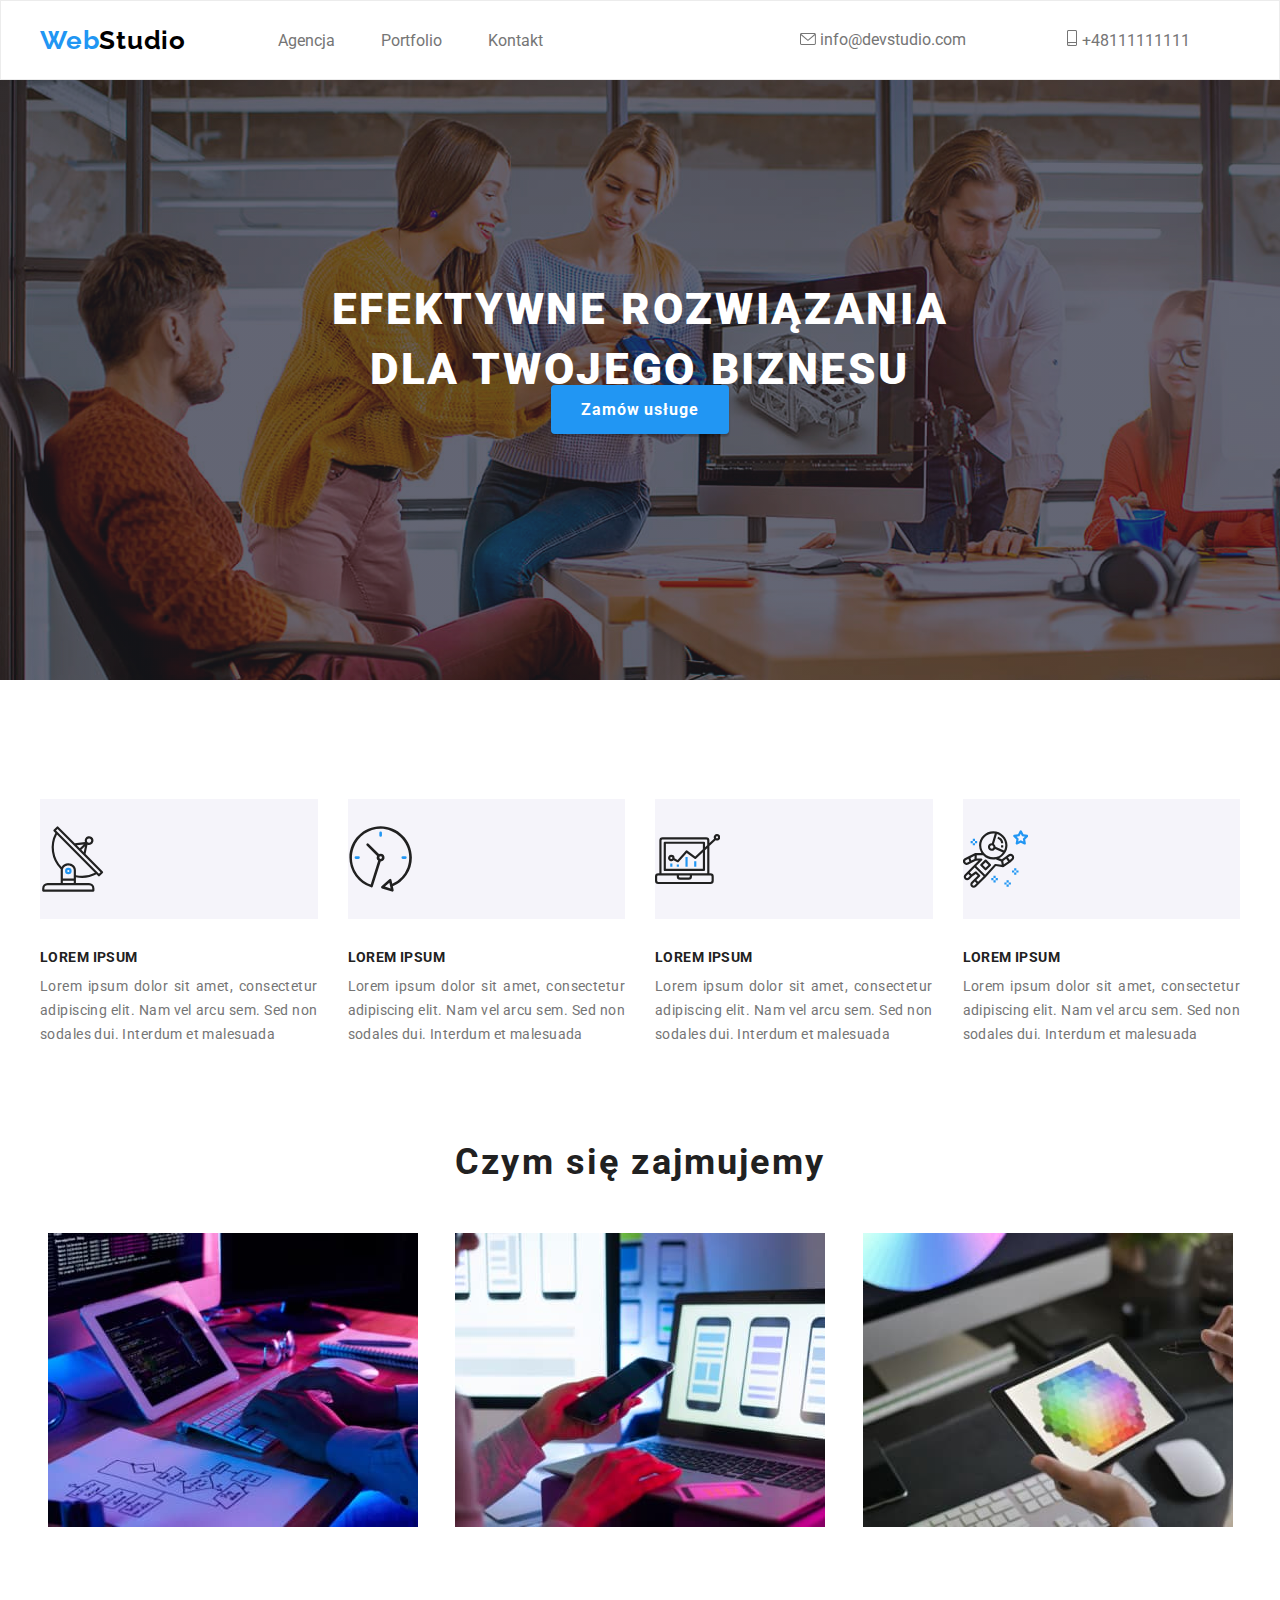
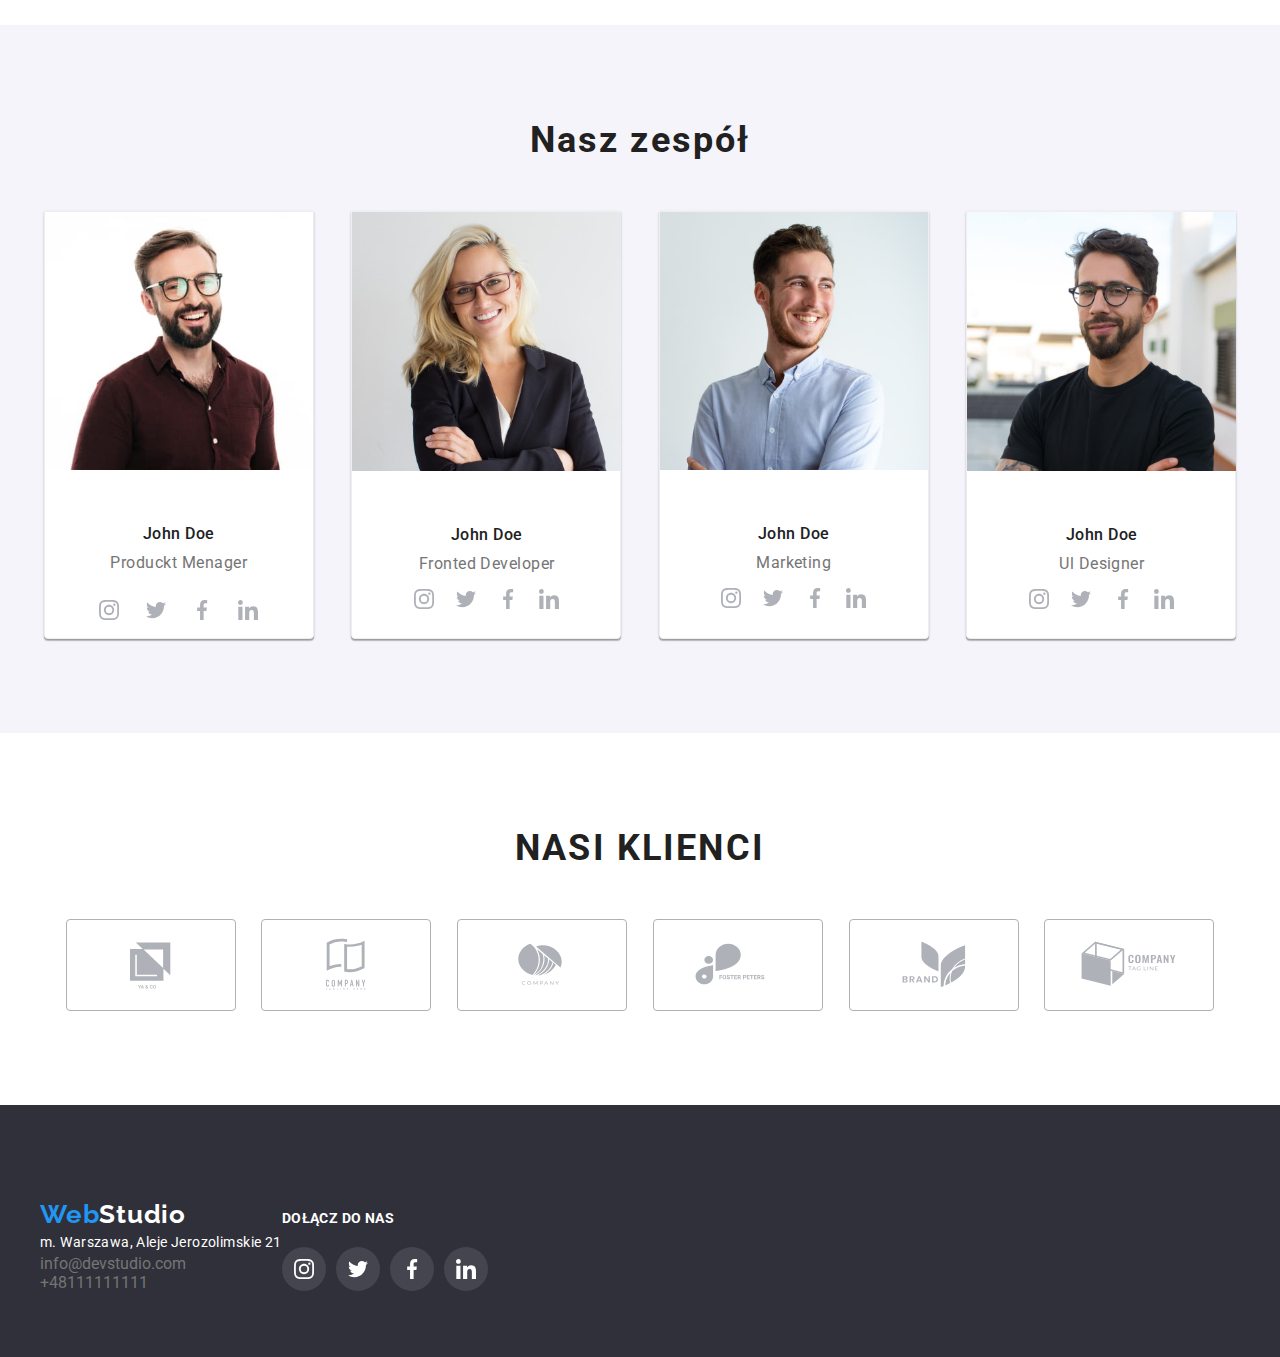
==== commit 052311aa: "change" ====
--- a/index.html
+++ b/index.html
@@ -209,14 +209,14 @@
                 <div>
                   <ul class="icons-social-media-our-tem">
                     <li>
-                      <a>
+                      <a class="icon-bacground">
                         <svg width="20" height="20" fill="#AFB1B8">
                           <use href="images/icons.svg#icon-instagram"></use>
                         </svg>
                       </a>
                     </li>
                     <li>
-                      <a>
+                      <a class="icon-bacground">
                         <svg width="20" height="20" fill="#AFB1B8">
                           <use href="images/icons.svg#icon-twitter"></use>
                         </svg>
@@ -224,7 +224,7 @@
                     </li>
 
                     <li>
-                      <a>
+                      <a class="icon-bacground">
                         <svg width="20" height="20" fill="#AFB1B8">
                           <use href="images/icons.svg#icon-facebook"></use>
                         </svg>
@@ -232,7 +232,7 @@
                     </li>
 
                     <li>
-                      <a>
+                      <a class="icon-bacground">
                         <svg width="20" height="20" fill="#AFB1B8">
                           <use href="images/icons.svg#icon-in"></use>
                         </svg>
--- a/css/styles.css
+++ b/css/styles.css
@@ -411,6 +411,7 @@
   justify-content: space-evenly;
   margin-left: 40px;
   margin-right: 40px;
+  list-style: none;
 }
 
 .icons-social-media-our-team {
@@ -453,6 +454,7 @@
 
 .icon-bacground:hover {
   background: #2196f3;
+  fill: #ffffff;
 }
 
 .box-icon-costumers {
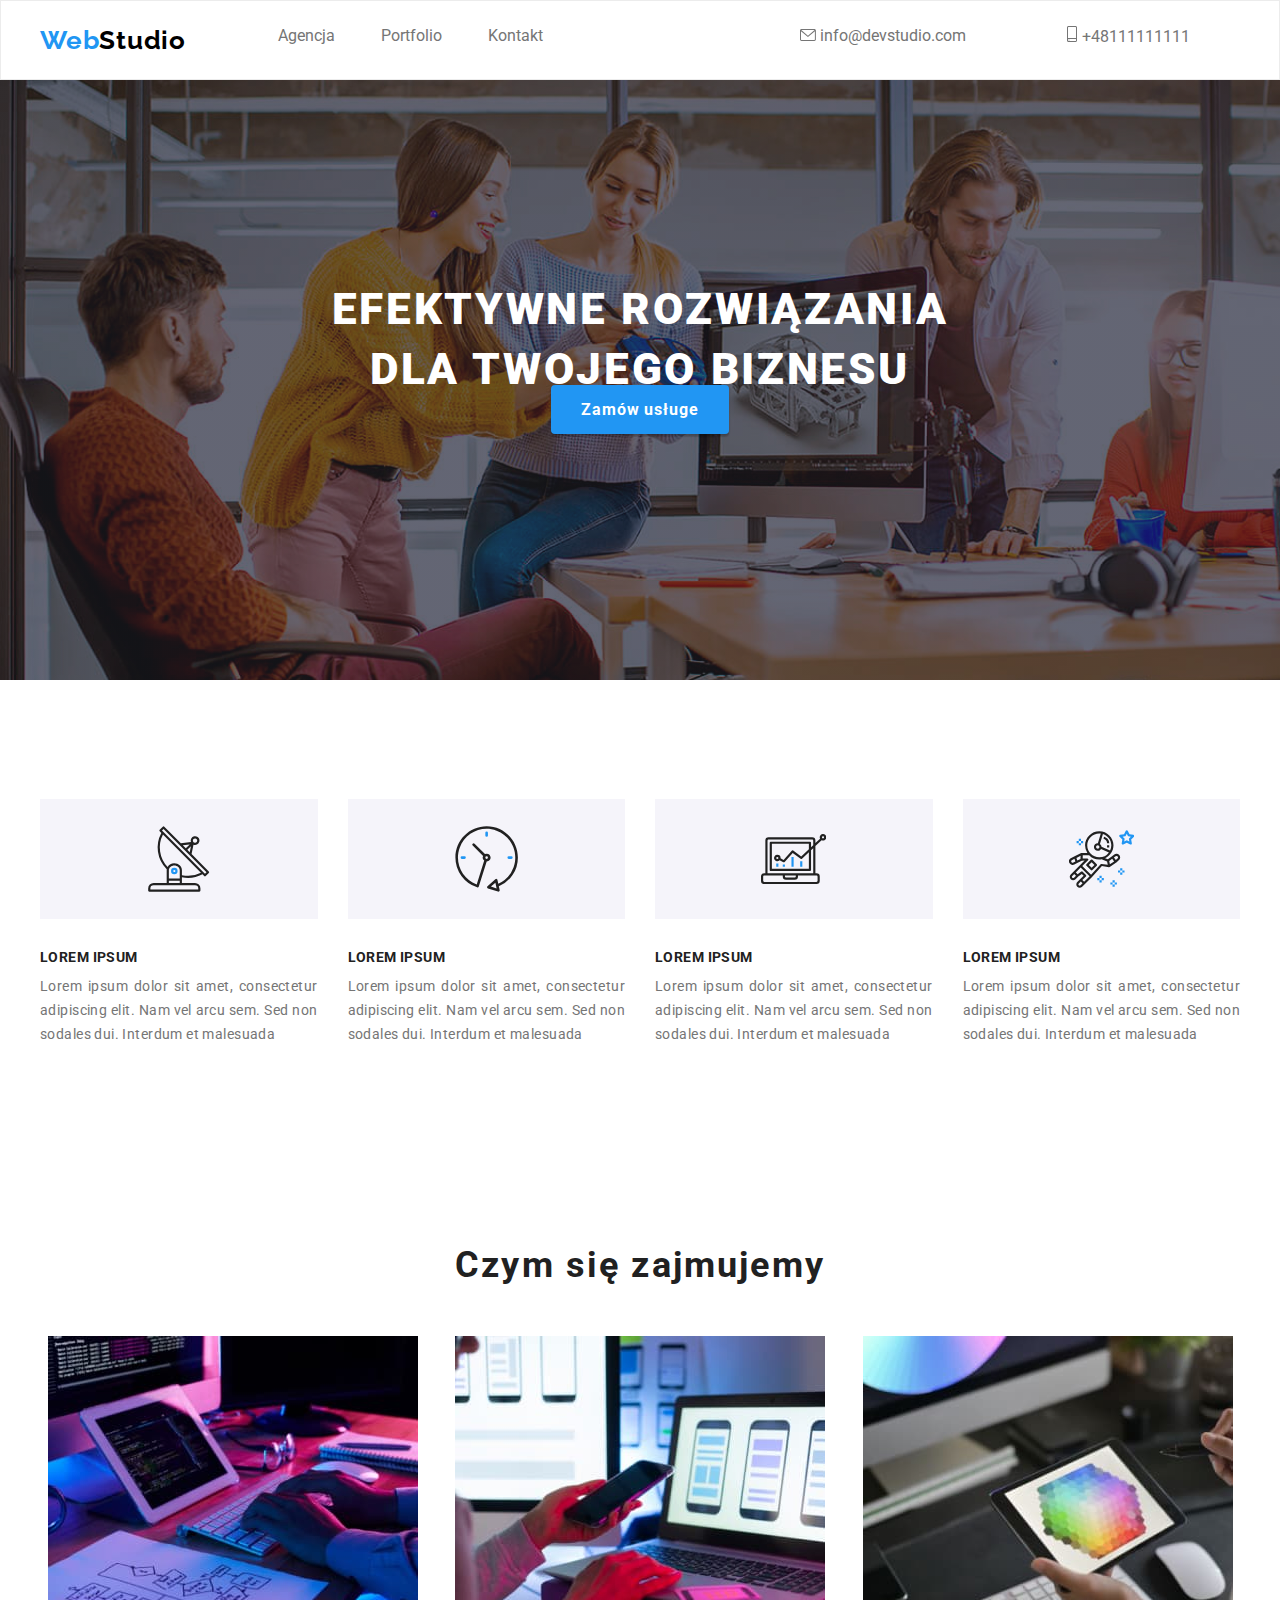
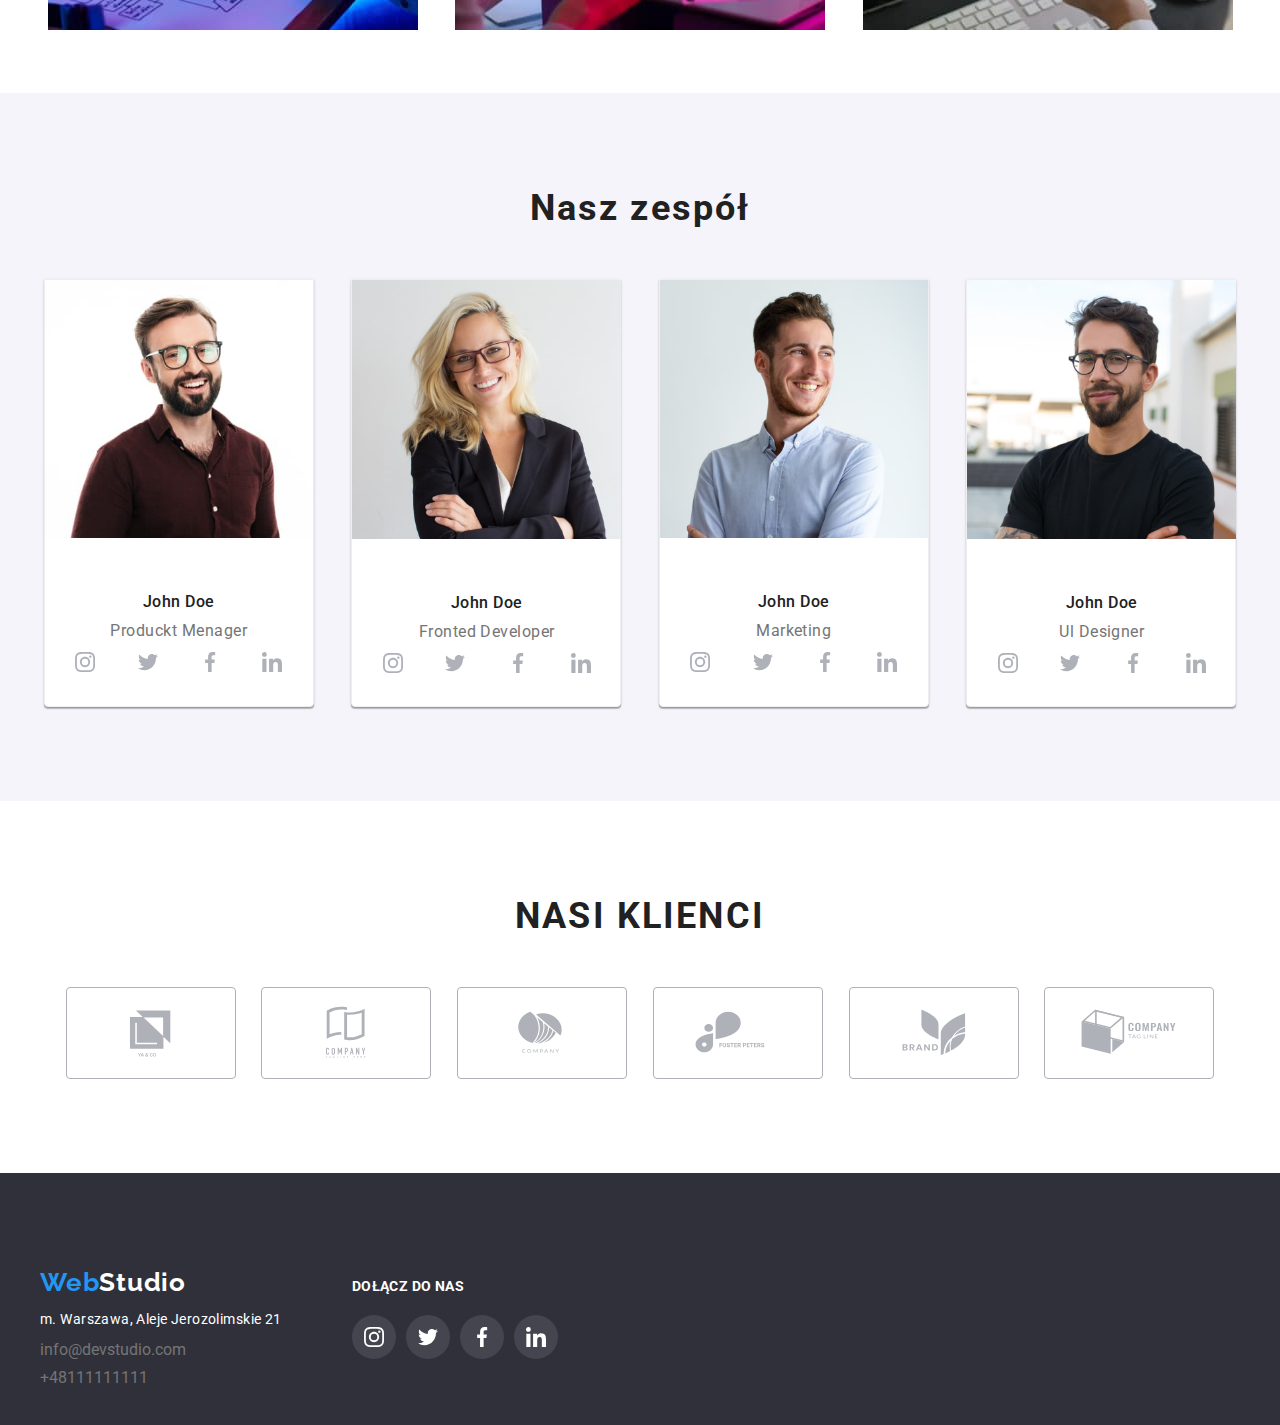
==== commit 8d9f98ad: "change" ====
--- a/index.html
+++ b/index.html
@@ -210,14 +210,14 @@
                   <ul class="icons-social-media-our-tem">
                     <li>
                       <a class="icon-bacground">
-                        <svg width="20" height="20" fill="#AFB1B8">
+                        <svg width="20" height="20">
                           <use href="images/icons.svg#icon-instagram"></use>
                         </svg>
                       </a>
                     </li>
                     <li>
                       <a class="icon-bacground">
-                        <svg width="20" height="20" fill="#AFB1B8">
+                        <svg width="20" height="20">
                           <use href="images/icons.svg#icon-twitter"></use>
                         </svg>
                       </a>
@@ -225,7 +225,7 @@
 
                     <li>
                       <a class="icon-bacground">
-                        <svg width="20" height="20" fill="#AFB1B8">
+                        <svg width="20" height="20">
                           <use href="images/icons.svg#icon-facebook"></use>
                         </svg>
                       </a>
@@ -233,7 +233,7 @@
 
                     <li>
                       <a class="icon-bacground">
-                        <svg width="20" height="20" fill="#AFB1B8">
+                        <svg width="20" height="20">
                           <use href="images/icons.svg#icon-in"></use>
                         </svg>
                       </a>
@@ -255,19 +255,37 @@
                   <p class="title-six">John Doe</p>
                   <p class="title-seven">Fronted Developer</p>
                 </div>
-                <div class="icons-social-media-our-tem">
-                  <svg width="20" height="20" fill="#AFB1B8">
-                    <use href="images/icons.svg#icon-instagram"></use>
-                  </svg>
-                  <svg width="20" height="20" fill="#AFB1B8">
-                    <use href="images/icons.svg#icon-twitter"></use>
-                  </svg>
-                  <svg width="20" height="20" fill="#AFB1B8">
-                    <use href="images/icons.svg#icon-facebook"></use>
-                  </svg>
-                  <svg width="20" height="20" fill="#AFB1B8">
-                    <use href="images/icons.svg#icon-in"></use>
-                  </svg>
+                <div>
+                  <ul class="icons-social-media-our-tem">
+                    <li>
+                      <a class="icon-bacground">
+                        <svg width="20" height="20">
+                          <use href="images/icons.svg#icon-instagram"></use>
+                        </svg>
+                      </a>
+                    </li>
+                    <li>
+                      <a class="icon-bacground">
+                        <svg width="20" height="20">
+                          <use href="images/icons.svg#icon-twitter"></use>
+                        </svg>
+                      </a>
+                    </li>
+                    <li>
+                      <a class="icon-bacground">
+                        <svg width="20" height="20">
+                          <use href="images/icons.svg#icon-facebook"></use>
+                        </svg>
+                      </a>
+                    </li>
+                    <li>
+                      <a class="icon-bacground">
+                        <svg width="20" height="20">
+                          <use href="images/icons.svg#icon-in"></use>
+                        </svg>
+                      </a>
+                    </li>
+                  </ul>
                 </div>
               </li>
             </div>
@@ -283,19 +301,37 @@
                   <p class="title-six">John Doe</p>
                   <p class="title-seven">Marketing</p>
                 </div>
-                <div class="icons-social-media-our-tem">
-                  <svg width="20" height="20" fill="#AFB1B8">
-                    <use href="images/icons.svg#icon-instagram"></use>
-                  </svg>
-                  <svg width="20" height="20" fill="#AFB1B8">
-                    <use href="images/icons.svg#icon-twitter"></use>
-                  </svg>
-                  <svg width="20" height="20" fill="#AFB1B8">
-                    <use href="images/icons.svg#icon-facebook"></use>
-                  </svg>
-                  <svg width="20" height="20" fill="#AFB1B8">
-                    <use href="images/icons.svg#icon-in"></use>
-                  </svg>
+                <div>
+                  <ul class="icons-social-media-our-tem">
+                    <li>
+                      <a class="icon-bacground">
+                        <svg width="20" height="20">
+                          <use href="images/icons.svg#icon-instagram"></use>
+                        </svg>
+                      </a>
+                    </li>
+                    <li>
+                      <a class="icon-bacground">
+                        <svg width="20" height="20">
+                          <use href="images/icons.svg#icon-twitter"></use>
+                        </svg>
+                      </a>
+                    </li>
+                    <li>
+                      <a class="icon-bacground">
+                        <svg width="20" height="20">
+                          <use href="images/icons.svg#icon-facebook"></use>
+                        </svg>
+                      </a>
+                    </li>
+                    <li>
+                      <a class="icon-bacground">
+                        <svg width="20" height="20">
+                          <use href="images/icons.svg#icon-in"></use>
+                        </svg>
+                      </a>
+                    </li>
+                  </ul>
                 </div>
               </li>
             </div>
@@ -311,19 +347,38 @@
                   <p class="title-six">John Doe</p>
                   <p class="title-seven">Ul Designer</p>
                 </div>
-                <div class="icons-social-media-our-tem">
-                  <svg width="20" height="20" fill="#AFB1B8">
-                    <use href="images/icons.svg#icon-instagram"></use>
-                  </svg>
-                  <svg width="20" height="20" fill="#AFB1B8">
-                    <use href="images/icons.svg#icon-twitter"></use>
-                  </svg>
-                  <svg width="20" height="20" fill="#AFB1B8">
-                    <use href="images/icons.svg#icon-facebook"></use>
-                  </svg>
-                  <svg width="20" height="20" fill="#AFB1B8">
-                    <use href="images/icons.svg#icon-in"></use>
-                  </svg>
+                <div>
+                  <ul class="icons-social-media-our-tem">
+                    <li>
+                      <a class="icon-bacground">
+                        <svg width="20" height="20">
+                          <use href="images/icons.svg#icon-instagram"></use>
+                        </svg>
+                      </a>
+                    </li>
+
+                    <li>
+                      <a class="icon-bacground">
+                        <svg width="20" height="20">
+                          <use href="images/icons.svg#icon-twitter"></use>
+                        </svg>
+                      </a>
+                    </li>
+                    <li>
+                      <a class="icon-bacground">
+                        <svg width="20" height="20">
+                          <use href="images/icons.svg#icon-facebook"></use>
+                        </svg>
+                      </a>
+                    </li>
+                    <li>
+                      <a class="icon-bacground">
+                        <svg width="20" height="20">
+                          <use href="images/icons.svg#icon-in"></use>
+                        </svg>
+                      </a>
+                    </li>
+                  </ul>
                 </div>
               </li>
             </div>
--- a/css/styles.css
+++ b/css/styles.css
@@ -186,6 +186,7 @@
   width: 1200px;
   margin-top: 100px;
   margin-bottom: 56px;
+  margin: 0 auto;
 }
 .box {
   box-sizing: border-box;
@@ -229,8 +230,8 @@
 .section {
   max-width: 1600px;
   margin: 0 auto;
-  padding-top: 0px;
-  padding-bottom: 94px;
+  padding-top: 94px;
+  padding-bottom: 50px;
 }
 
 .section-lorem {
@@ -286,6 +287,7 @@
 
 .list-element {
   list-style: none;
+  margin-bottom: 9px;
 }
 
 .banner {
@@ -300,7 +302,6 @@
   background-color: #2f303a 40%;
 }
 .section-team {
-  max-width: 1600px;
   margin: 0 auto;
   background: #f5f4fa;
   padding-top: 94px;
@@ -390,6 +391,7 @@
   margin-top: 25px;
   margin-bottom: 25px;
   display: flex;
+  justify-content: center;
 }
 
 .box-text-lorem-title {
@@ -405,13 +407,10 @@
 }
 
 .icons-social-media-our-tem {
-  margin-top: 16px;
-  margin-bottom: 30px;
   display: flex;
   justify-content: space-evenly;
-  margin-left: 40px;
-  margin-right: 40px;
   list-style: none;
+  fill: #afb1b8;
 }
 
 .icons-social-media-our-team {
@@ -426,11 +425,12 @@
 .footer-part-two {
   display: flex;
   flex-direction: column;
+  margin-left: 70px;
 }
 .footer-part-one {
   display: flex;
   flex-direction: column;
-  margin-left: 0px;
+  margin-left: 0 auto;
 }
 
 .icon-items {
@@ -484,10 +484,3 @@
   justify-content: center;
   display: flex;
 }
-.icon-our-team-social:hover {
-  background: #2196f3;
-  border-radius: 50%;
-  padding: 12px;
-  align-items: center;
-  display: flex;
-}
